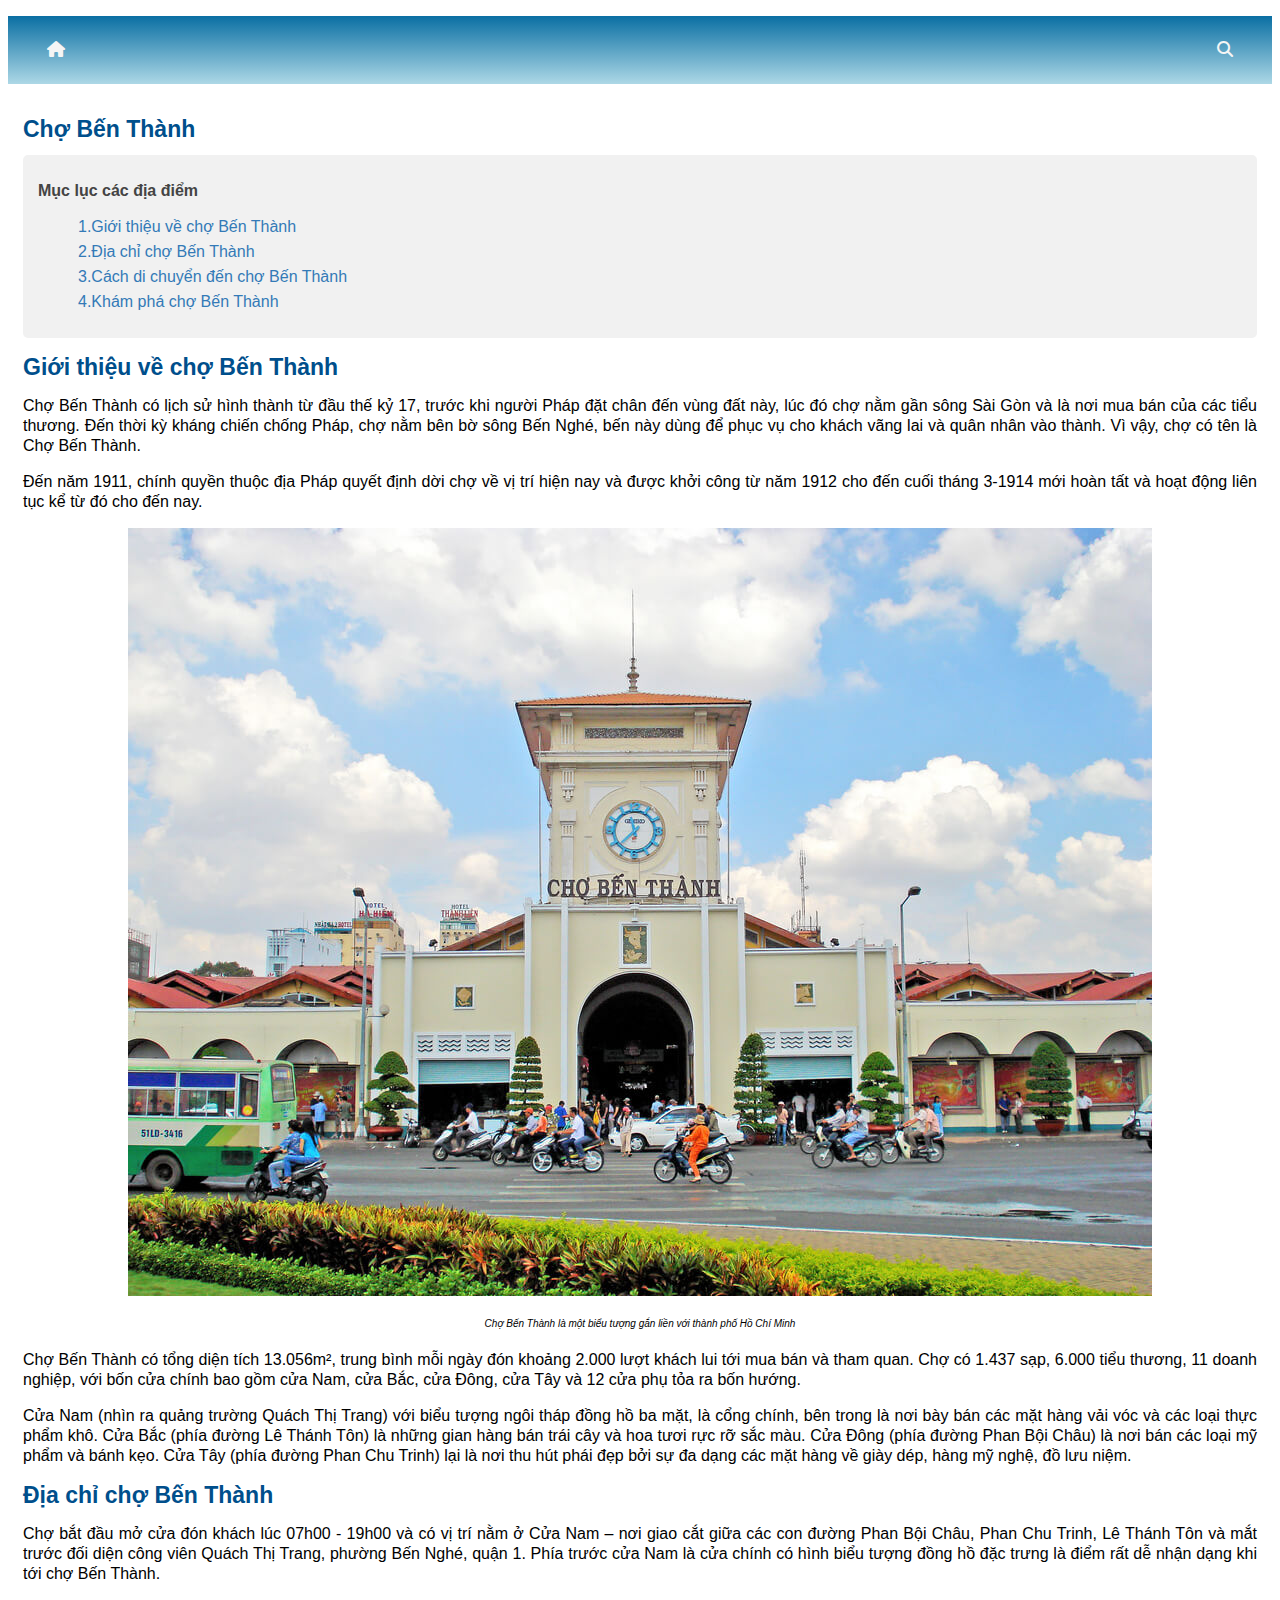
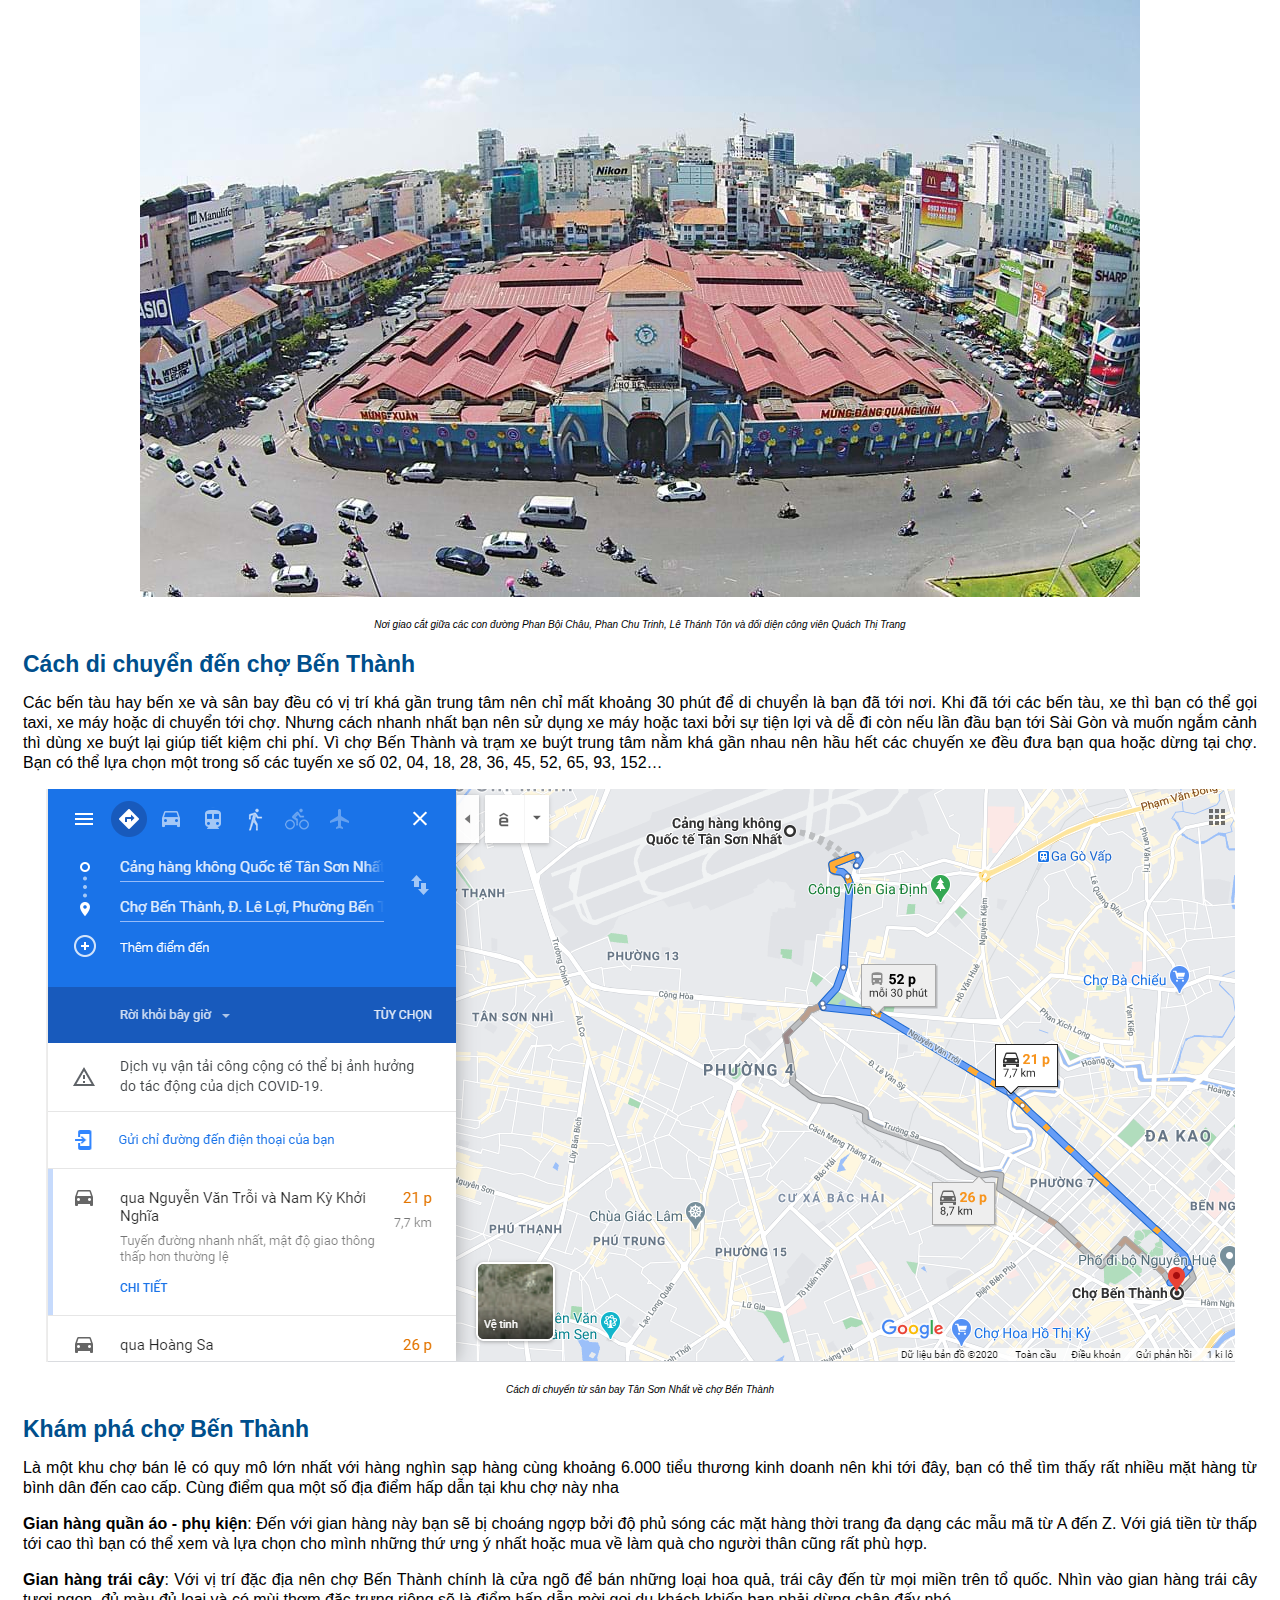
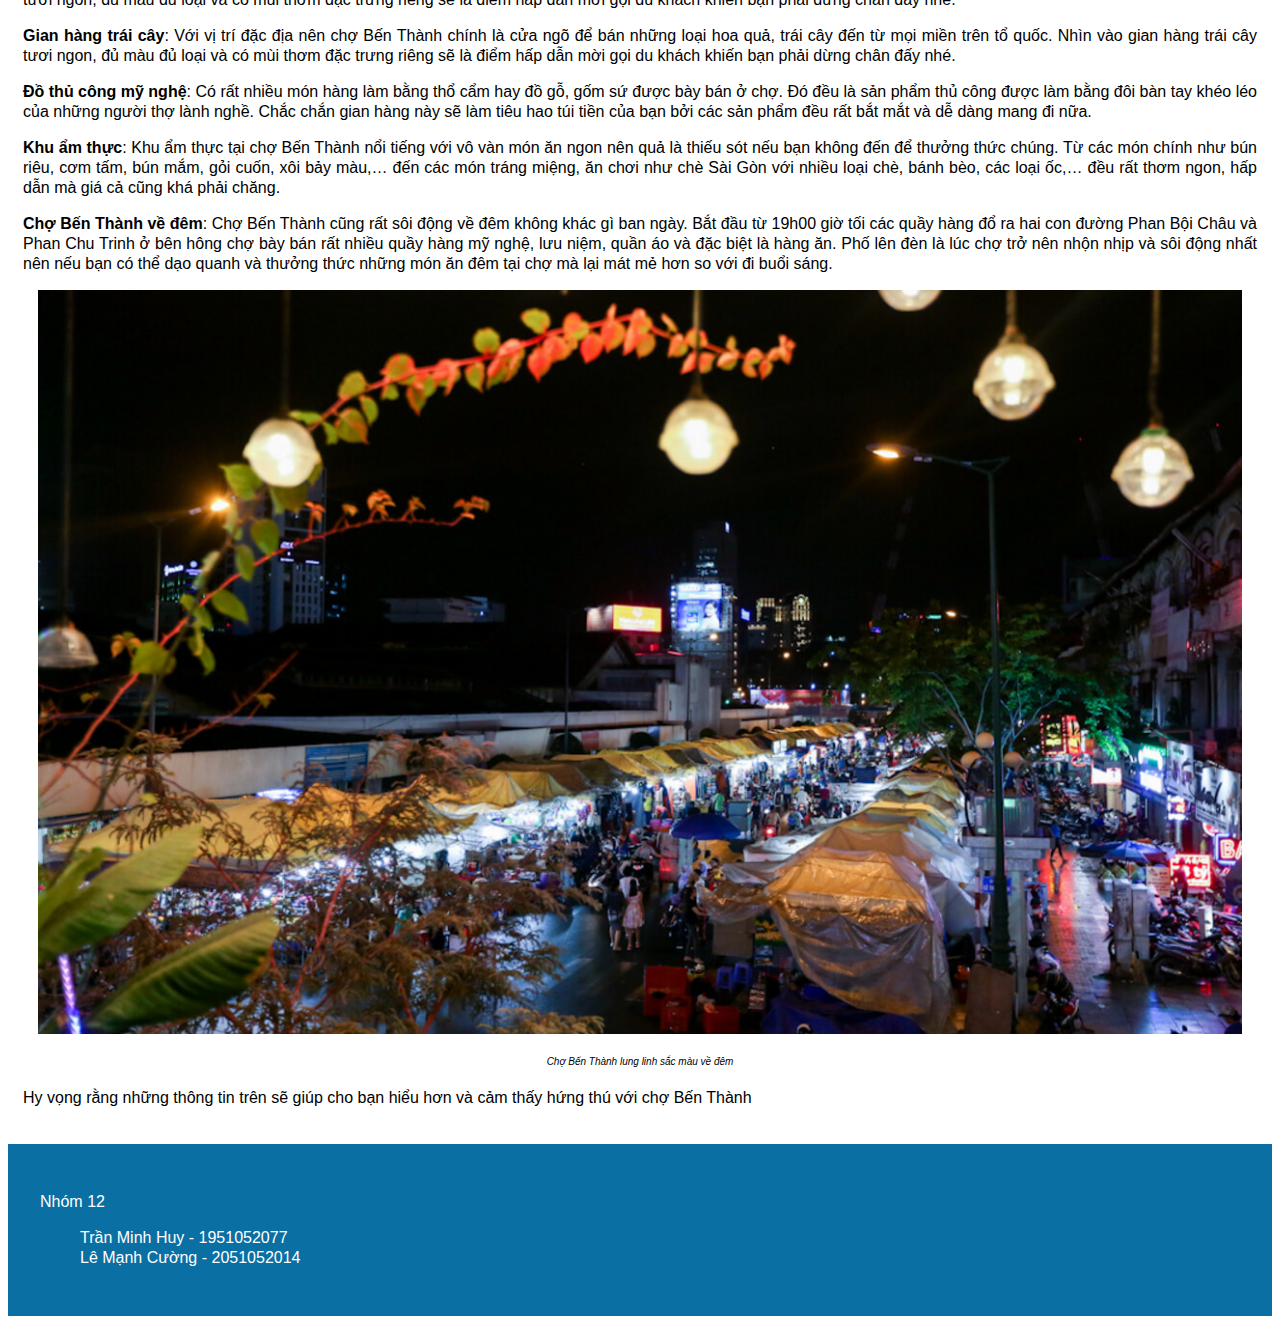
==== index2.html @ 5a586b7b "deploy" ====
<!DOCTYPE html>
<html lang="en">
<head>
    <meta charset="UTF-8">
    <meta name="viewport" content="width=device-width, initial-scale=1.0">
    <title>Giới thiệu chợ Bến Thành</title>
    <link rel="stylesheet" href="css/style.css" />
    <link rel="stylesheet" href="https://cdnjs.cloudflare.com/ajax/libs/font-awesome/6.4.0/css/all.min.css" />
</head>
<body>
    <header class="background"> 
        <ul class="menu flex">
            <li><a href="http://127.0.0.1:5500/index.html"><i class="fa-solid fa-house"></i></a></li>
            <li><a href="#"><i class="fa-solid fa-magnifying-glass"></i></a></li>
        </ul>
    </header>
    <main>
        <section class="style1">
            <header>
                <h1 class="font-size">Chợ Bến Thành</h1>
            </header>
            <div class="table">
                <h3>Mục lục các địa điểm</h3>
                <ul style="list-style: none;">
                    <li class="list"><span data-href="#gioi_thieu_h2">1.Giới thiệu về chợ Bến Thành</span></li>
                    <li class="list"><span data-href="#dia_chi_h2">2.Địa chỉ chợ Bến Thành</span></li>
                    <li class="list"><span data-href="#cach_di_chuyen_h2">3.Cách di chuyển đến chợ Bến Thành</span></li>
                    <li class="list"><span data-href="#kham_pha_h2">4.Khám phá chợ Bến Thành</span></li>
                </ul>
            </div>
            <div>
                <h2 id="gioi_thieu_h2" class="font-size">Giới thiệu về chợ Bến Thành</h2>
                <p>Chợ Bến Thành có lịch sử hình thành
                    từ đầu thế kỷ 17, trước khi người Pháp đặt chân đến vùng đất này,
                    lúc đó chợ nằm gần sông Sài Gòn và là nơi mua bán của các tiểu
                    thương. Đến thời kỳ kháng chiến chống Pháp, chợ nằm bên bờ sông Bến
                    Nghé, bến này dùng để phục vụ cho khách vãng lai và quân nhân vào
                    thành. Vì vậy, chợ có tên là Chợ Bến Thành.
                </p>
                <p>
                    Đến năm 1911, chính quyền thuộc địa
                    Pháp quyết định dời chợ về vị trí hiện nay và được khởi công từ năm
                    1912 cho đến cuối tháng 3-1914 mới hoàn tất và hoạt động liên tục
                    kể từ đó cho đến nay. 
                </p>
                <p class="flex">
                    <img src="images/cho_ben_thanh/ben_thanh_1.jpg" alt="Chợ Bến Thành" class="images">
                </p>
                <p style="text-align: center;"><em>Chợ Bến Thành là một biểu tượng
                    gắn liền với thành phố Hồ Chí Minh</em></p>
                <p>
                    Chợ Bến Thành có tổng diện tích
                    13.056m², trung bình mỗi ngày đón khoảng 2.000 lượt khách lui tới
                    mua bán và tham quan. Chợ có 1.437 sạp, 6.000 tiểu thương, 11 doanh
                    nghiệp, với bốn cửa chính bao gồm cửa Nam, cửa Bắc, cửa Đông, cửa
                    Tây và 12 cửa phụ tỏa ra bốn hướng.
                </p>
                <p>
                    Cửa Nam (nhìn ra quảng trường Quách
                    Thị Trang) với biểu tượng ngôi tháp đồng hồ ba mặt, là cổng chính,
                    bên trong là nơi bày bán các mặt hàng vải vóc và các loại thực phẩm
                    khô. Cửa Bắc (phía đường Lê Thánh Tôn) là những gian hàng bán trái
                    cây và hoa tươi rực rỡ sắc màu. Cửa Ðông (phía đường Phan Bội Châu)
                    là nơi bán các loại mỹ phẩm và bánh kẹo. Cửa Tây (phía đường Phan
                    Chu Trinh) lại là nơi thu hút phái đẹp bởi sự đa dạng các mặt hàng
                    về giày dép, hàng mỹ nghệ, đồ lưu niệm.
                </p>

                <h2 id="dia_chi_h2" class="font-size">Địa chỉ chợ Bến Thành</h2>
                <p> 
                    Chợ bắt đầu
                    mở cửa đón khách lúc 07h00 - 19h00 và có vị trí nằm ở Cửa Nam
                    – nơi giao cắt giữa các con đường Phan Bội Châu, Phan Chu Trinh, Lê
                    Thánh Tôn và mắt trước đối diện công viên Quách Thị Trang, phường
                    Bến Nghé, quận 1. Phía trước cửa Nam là cửa chính có hình biểu
                    tượng đồng hồ đặc trưng là điểm rất dễ nhận dạng khi tới chợ Bến
                    Thành.
                </p>
                <p class="flex">
                    <img src="images/cho_ben_thanh/ben_thanh_2.jpg" alt="Chợ Bến Thành" class="images">
                </p>
                <p style="text-align: center;"><em>Nơi giao cắt giữa các con đường
                    Phan Bội Châu, Phan Chu Trinh, Lê Thánh Tôn và đối diện công viên
                    Quách Thị Trang</em></p>

                <h2 id="cach_di_chuyen_h2" class="font-size">Cách di chuyển đến chợ Bến Thành</h2>
                <p> 
                    Các bến tàu hay bến xe và
                    sân bay đều có vị trí khá gần trung tâm nên chỉ mất khoảng 30 phút
                    để di chuyển là bạn đã tới nơi. Khi đã tới các bến tàu, xe thì bạn
                    có thể gọi taxi, xe máy hoặc di chuyển tới chợ. Nhưng cách nhanh
                    nhất bạn nên sử dụng xe máy hoặc taxi bởi sự tiện lợi và dễ đi còn
                    nếu lần đầu bạn tới Sài Gòn và muốn ngắm cảnh thì dùng xe buýt lại
                    giúp tiết kiệm chi phí. Vì chợ Bến Thành và trạm xe buýt trung tâm
                    nằm khá gần nhau nên hầu hết các chuyến xe đều đưa bạn qua hoặc
                    dừng tại chợ. Bạn có thể lựa chọn một trong số các tuyến xe số 02,
                    04, 18, 28, 36, 45, 52, 65, 93, 152… 
                </p>
                <p class="flex">
                    <img src="images/cho_ben_thanh/cach_di_chuyen.png" alt="Bản đồ di chuyển từ sân bay đến chợ" class="images">
                </p>
                <p style="text-align: center;"><em>Cách di chuyển từ sân bay Tân Sơn Nhất về chợ Bến Thành</em></p>

                <h2 id="kham_pha_h2" class="font-size">Khám phá chợ Bến Thành</h2>
                <p>
                    Là một khu chợ bán lẻ có quy mô lớn
                    nhất với hàng nghìn  sạp hàng cùng khoảng 6.000 tiểu thương
                    kinh doanh nên khi tới đây, bạn có thể tìm thấy rất nhiều mặt hàng
                    từ bình dân đến cao cấp. Cùng điểm qua một số địa điểm hấp dẫn tại
                    khu chợ này nha
                </p>   
                <p>
                    <strong>Gian hàng quần áo - phụ
                    kiện</strong>: Đến với gian hàng này bạn sẽ bị choáng ngợp bởi độ
                    phủ sóng các mặt hàng thời trang đa dạng các mẫu mã từ A đến Z. Với
                    giá tiền từ thấp tới cao thì bạn có thể xem và lựa chọn cho mình
                    những thứ ưng ý nhất hoặc mua về làm quà cho người thân cũng rất
                    phù hợp.
                </p>
                <p>
                    <strong>Gian hàng trái
                    cây</strong>: Với vị trí đặc địa nên chợ Bến Thành chính là 
                    cửa ngõ để bán những loại hoa quả, trái cây đến từ mọi miền trên tổ
                    quốc. Nhìn vào gian hàng trái cây tươi ngon, đủ màu đủ loại và có
                    mùi thơm đặc trưng riêng sẽ là điểm hấp dẫn mời gọi du khách khiến
                    bạn phải dừng chân đấy nhé.
                </p>
                <p>
                    <strong>Gian hàng trái
                    cây</strong>: Với vị trí đặc địa nên chợ Bến Thành chính là 
                    cửa ngõ để bán những loại hoa quả, trái cây đến từ mọi miền trên tổ
                    quốc. Nhìn vào gian hàng trái cây tươi ngon, đủ màu đủ loại và có
                    mùi thơm đặc trưng riêng sẽ là điểm hấp dẫn mời gọi du khách khiến
                    bạn phải dừng chân đấy nhé.
                </p>
                <p>
                    <strong>Đồ thủ công mỹ
                    nghệ</strong>: Có rất nhiều món hàng làm bằng thổ cẩm hay đồ gỗ,
                    gốm sứ được bày bán ở chợ. Đó đều là sản phẩm thủ công được làm
                    bằng đôi bàn tay khéo léo của những người thợ lành nghề.  Chắc
                    chắn gian hàng này sẽ làm tiêu hao túi tiền của bạn bởi các sản
                    phẩm đều rất bắt mắt và dễ dàng mang đi nữa.
                </p>
                <p>
                    <strong>Khu ẩm thực</strong>: Khu
                    ẩm thực tại chợ Bến Thành nổi tiếng với vô vàn món ăn ngon nên quả
                    là thiếu sót nếu bạn không đến để thưởng thức chúng. Từ các món
                    chính như bún riêu, cơm tấm, bún mắm, gỏi cuốn, xôi bảy màu,… đến
                    các món tráng miệng, ăn chơi như chè Sài Gòn với nhiều loại chè,
                    bánh bèo, các loại ốc,… đều rất thơm ngon, hấp dẫn mà giá cả cũng
                    khá phải chăng.
                </p>
                <p>
                    <strong>Chợ Bến Thành về
                    đêm</strong>: Chợ Bến Thành cũng rất sôi động về đêm không khác gì
                    ban ngày. Bắt đầu từ 19h00 giờ tối các quầy hàng đổ ra hai con
                    đường Phan Bội Châu và Phan Chu Trinh ở bên hông chợ bày bán rất
                    nhiều quầy hàng mỹ nghệ, lưu niệm, quần áo và đặc biệt là hàng ăn.
                    Phố lên đèn là lúc chợ trở nên nhộn nhịp và sôi động nhất nên nếu
                    bạn có thể dạo quanh và thưởng thức những món ăn đêm tại chợ mà lại
                    mát mẻ hơn so với đi buổi sáng.
                </p>
                <p class="flex">
                    <img src="images/cho_ben_thanh/cho_ve_dem.jpg" alt="Chợ Bến Thành vào ban đêm" class="images">
                </p>
                <p style="text-align: center;"><em>Chợ Bến Thành lung linh sắc màu về đêm</em></p>

                
                <p>Hy vọng rằng những thông tin trên sẽ giúp cho bạn hiểu hơn và cảm thấy hứng thú với chợ Bến Thành</p>
            </div>
        </section>
    </main>
    <footer>
        <p>Nhóm 12</p>
        <ul style="list-style: none;">
            <li>Trần Minh Huy - 1951052077</li>
            <li>Lê Mạnh Cường - 2051052014</li>
        </ul>
    </footer>
</body>
</html>
---- css/style.css ----
* {
    font-family: Arial, Helvetica, sans-serif;
    font-size: 16px;
    text-align: justify;
    line-height: 20px;
}

.flex {
    display: flex;
    flex-wrap: wrap;
}

header.background {
    background: linear-gradient( #0a6fa3, lightblue);
}

ul.menu {
    list-style-type: none;
    margin-bottom: 20px;
    margin-left: auto;
    margin-right: auto;
    padding-left: 15px;
    padding-right: 15px;
}

ul.menu > li:last-child {
    margin-left: auto;
}

ul.menu > li > a {
    display: block;
    padding: 1.5rem;
    color: whitesmoke;
    text-decoration: none;
}

ul.menu > li > a:hover {
    background-color: darkblue;
    color: white;
}
/*Chỉnh font*/
.font-size {
    font-size: 23px;
    color: rgb(0, 79, 140);
    line-height: 20px;
}
/*Chỉnh hình*/
.images {
    box-sizing: border-box;
    max-width: 100%;
    display: inline;
    aspect-ratio: auto;
    overflow-y: clip;
    overflow-x: clip;
    vertical-align: middle;
    height: auto;
    text-align: center;
    margin-left: auto;
    margin-right: auto;
    padding-left: 15px;
    padding-right: 15px;
}
.container {
    display: flex;
    justify-content: center; /* Căn giữa theo chiều ngang */
    align-items: center; /* Căn giữa theo chiều dọc */
    height: 300px; /* Hoặc chiều cao cụ thể */
}
/*main*/
.style1 {
    margin-bottom: 20px;
    margin-left: auto;
    margin-right: auto;
    padding-left: 15px;
    padding-right: 15px;
    display: block;
    overflow-x: auto;
}
.table {
    background-color: rgb(241, 241, 241);
    border-top-left-radius: 5px;
    border-top-right-radius: 5px;
    border-bottom-left-radius: 5px;
    border-bottom-right-radius: 5px;
    box-sizing: border-box;
    color: rgb(68, 68, 68);
    display: block;
    margin-top: 15px;
    padding-left: 15px;
    padding-right: 15px;
    padding-top: 10px;
    padding-bottom: 10px;
}
.list   {
    box-sizing: border-box;
    color: rgb(51, 122, 183);
    cursor: pointer;
    display: list-item;
    font-family: Arial, Helvetica, sans-serif;
    font-size: 14px;
    line-height: 20px;
    margin-bottom: 5px;
    text-align: left;
    unicode-bidi: isolate;
    -webkit-tap-highlight-color: rgba(0, 0, 0, 0);
}
/*footer*/
footer {
    background-color: #0a6fa3;
    padding: 2rem;
    color: white;
    list-style-type: none;
}
/*chú thích hình ảnh*/
p > em {
    font-size: 10px;
}
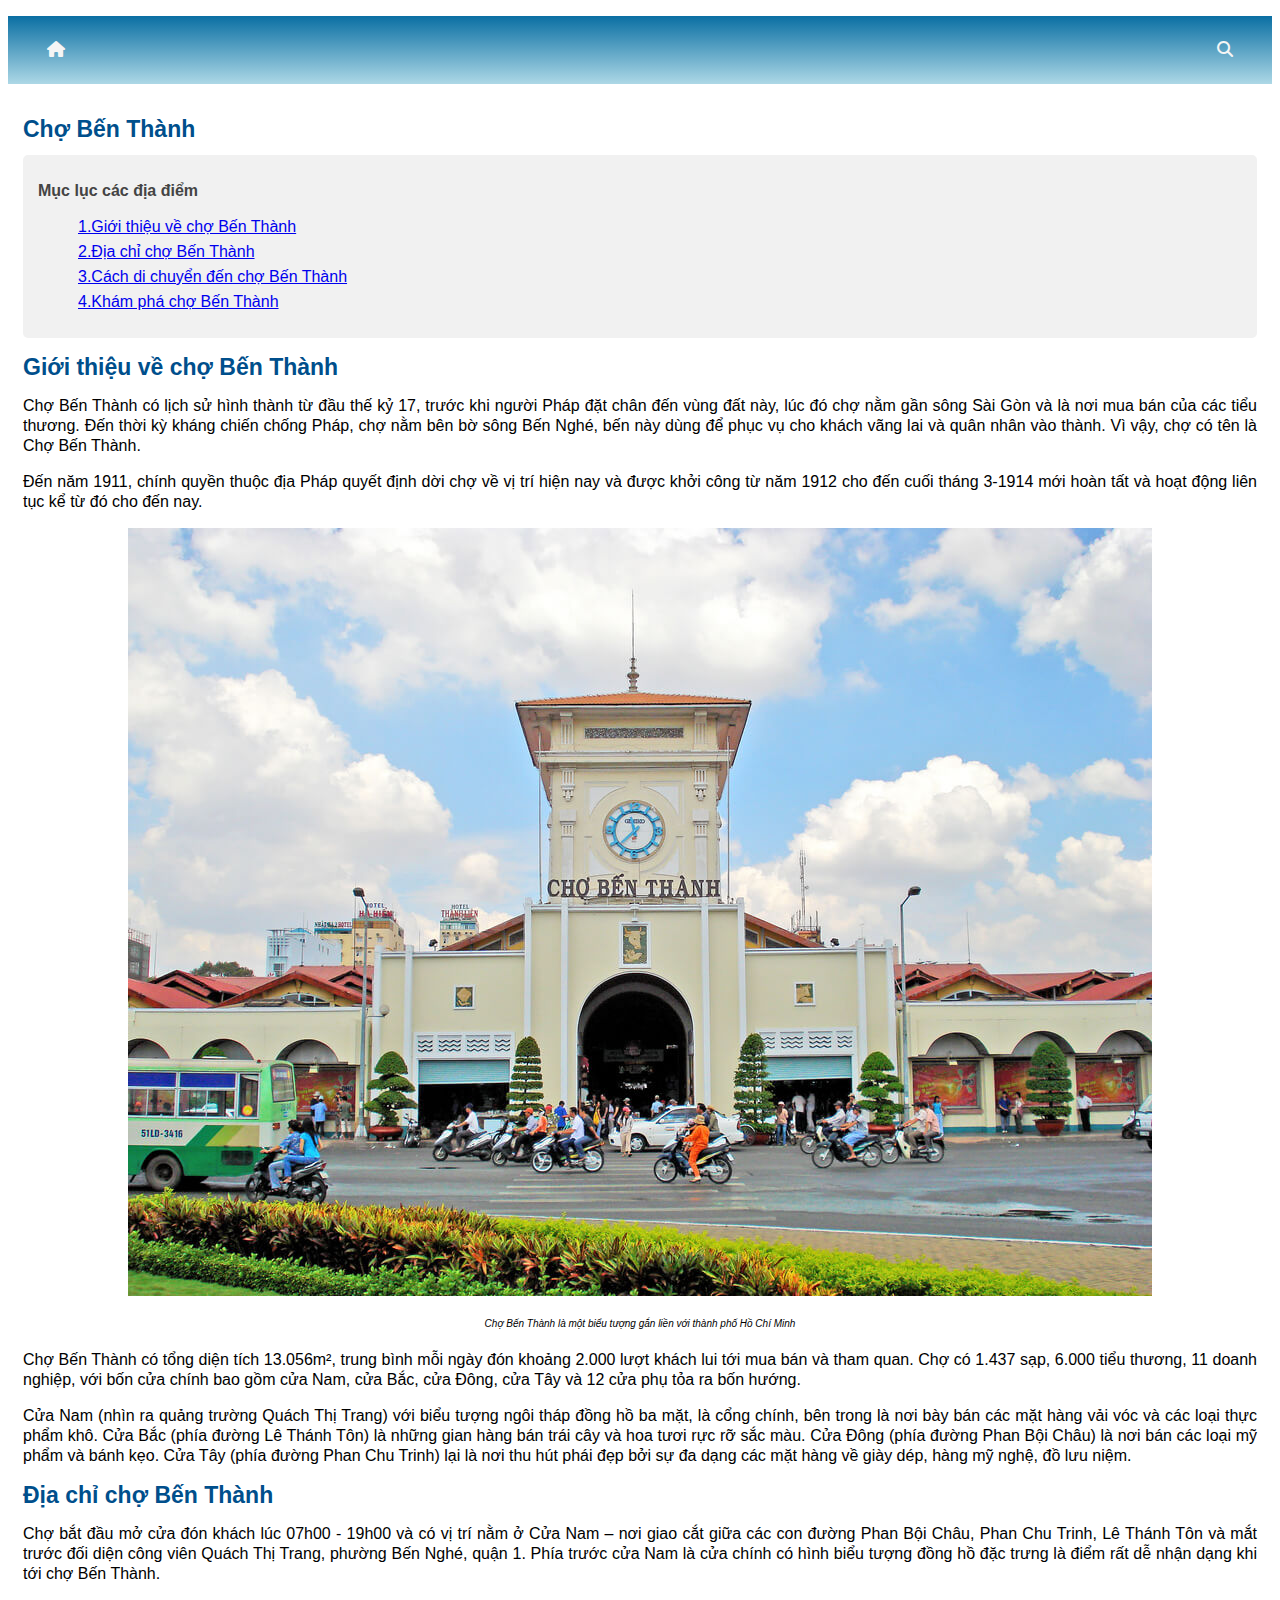
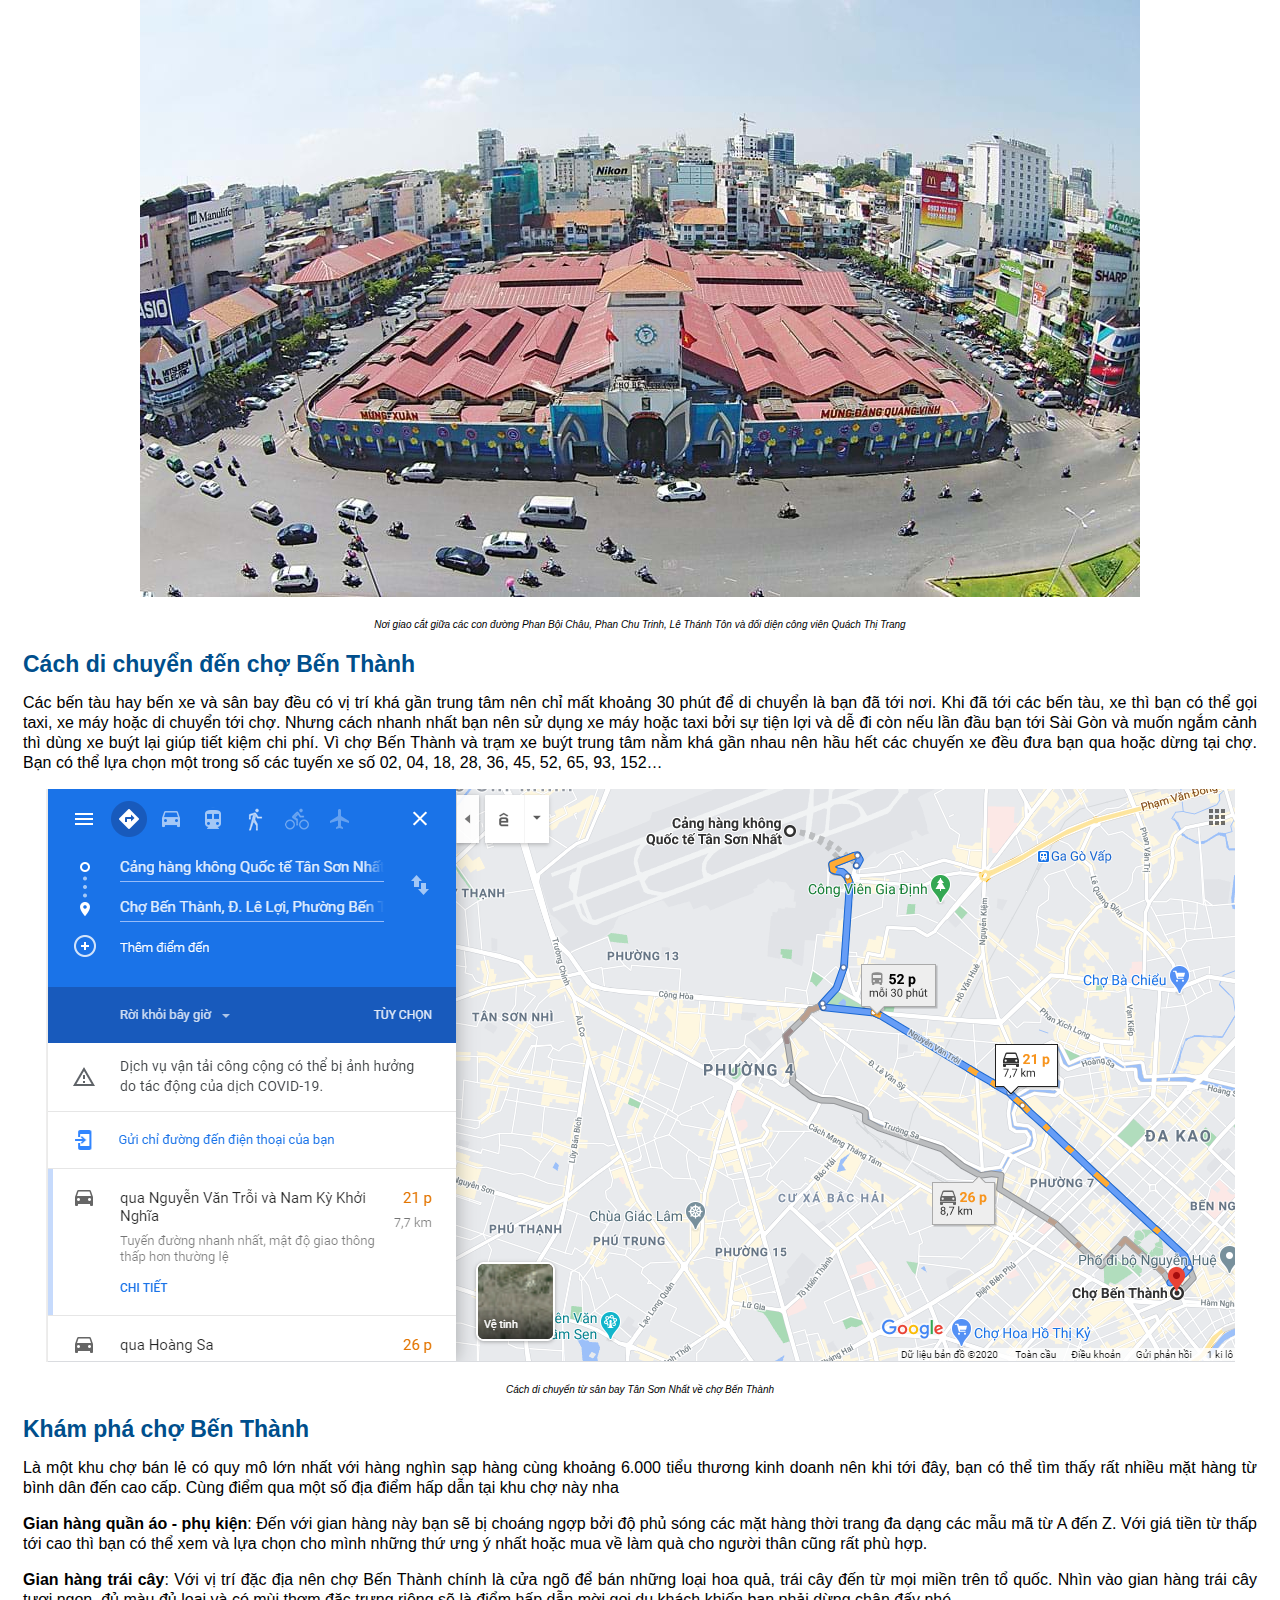
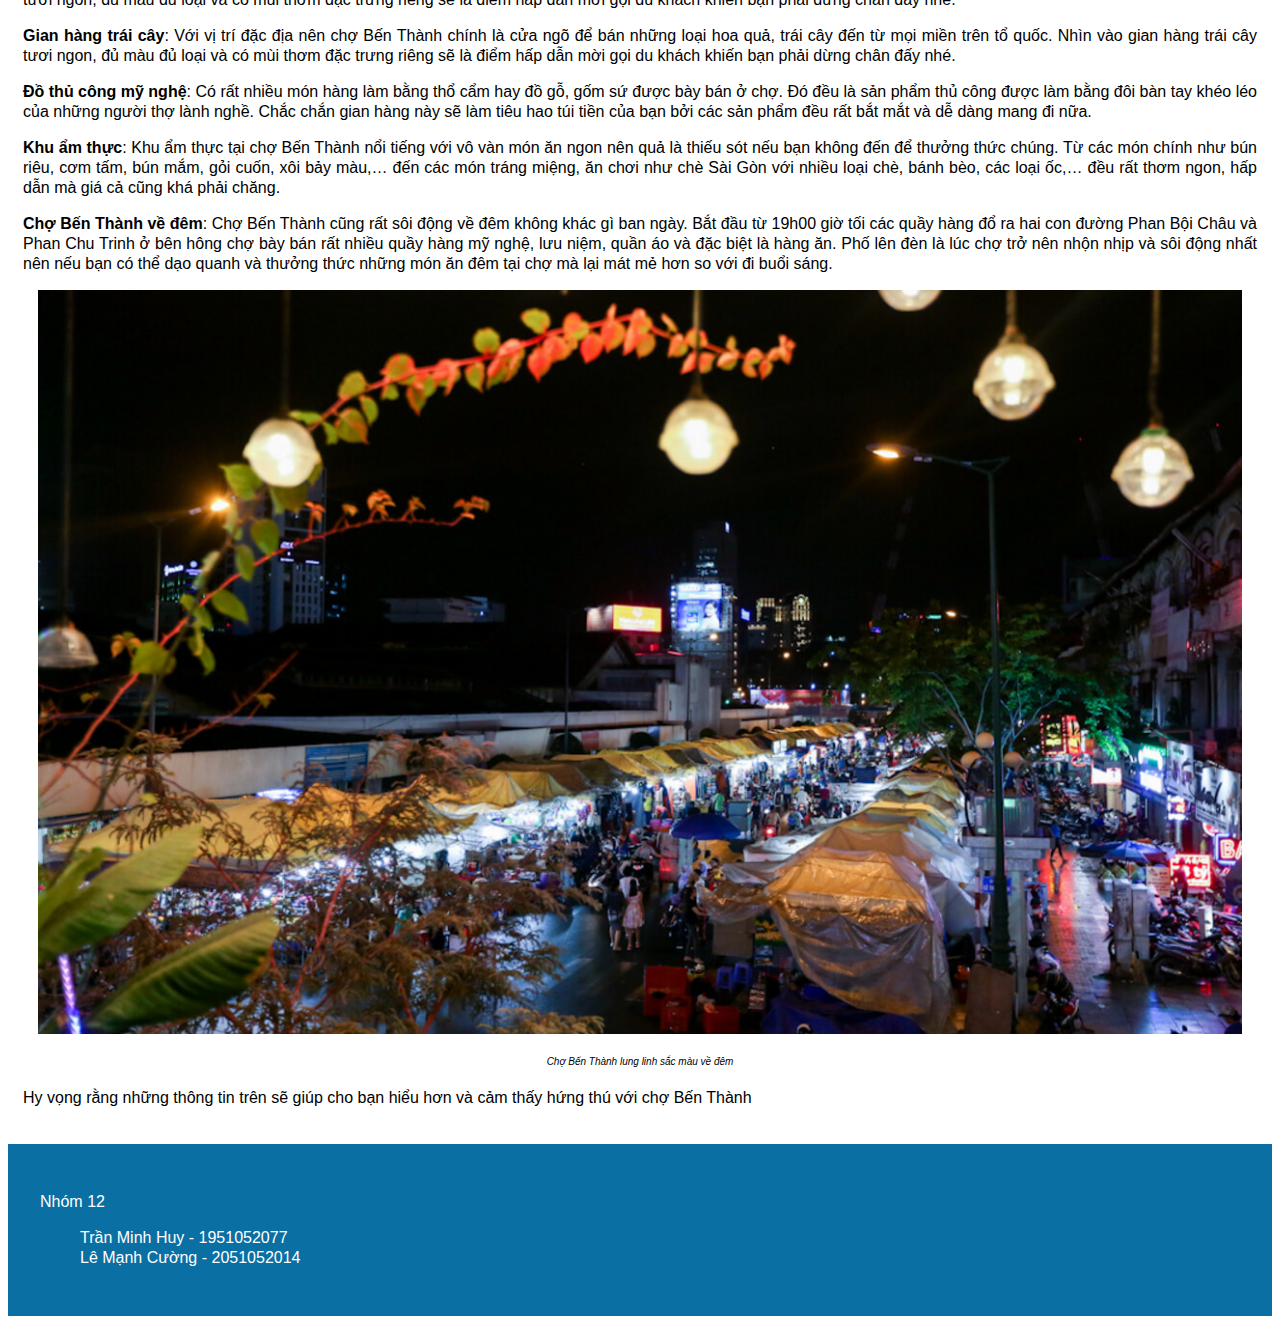
==== commit bcabccf4: "deploy" ====
--- a/index2.html
+++ b/index2.html
@@ -10,7 +10,7 @@
 <body>
     <header class="background"> 
         <ul class="menu flex">
-            <li><a href="http://127.0.0.1:5500/index.html"><i class="fa-solid fa-house"></i></a></li>
+            <li><a href="index.html"><i class="fa-solid fa-house"></i></a></li>
             <li><a href="#"><i class="fa-solid fa-magnifying-glass"></i></a></li>
         </ul>
     </header>
@@ -22,10 +22,10 @@
             <div class="table">
                 <h3>Mục lục các địa điểm</h3>
                 <ul style="list-style: none;">
-                    <li class="list"><span data-href="#gioi_thieu_h2">1.Giới thiệu về chợ Bến Thành</span></li>
-                    <li class="list"><span data-href="#dia_chi_h2">2.Địa chỉ chợ Bến Thành</span></li>
-                    <li class="list"><span data-href="#cach_di_chuyen_h2">3.Cách di chuyển đến chợ Bến Thành</span></li>
-                    <li class="list"><span data-href="#kham_pha_h2">4.Khám phá chợ Bến Thành</span></li>
+                    <li class="list"><a href="#gioi_thieu_h2">1.Giới thiệu về chợ Bến Thành</a></li>
+                    <li class="list"><a href="#dia_chi_h2">2.Địa chỉ chợ Bến Thành</a></li>
+                    <li class="list"><a href="#cach_di_chuyen_h2">3.Cách di chuyển đến chợ Bến Thành</a></li>
+                    <li class="list"><a href="#kham_pha_h2">4.Khám phá chợ Bến Thành</a></li>
                 </ul>
             </div>
             <div>
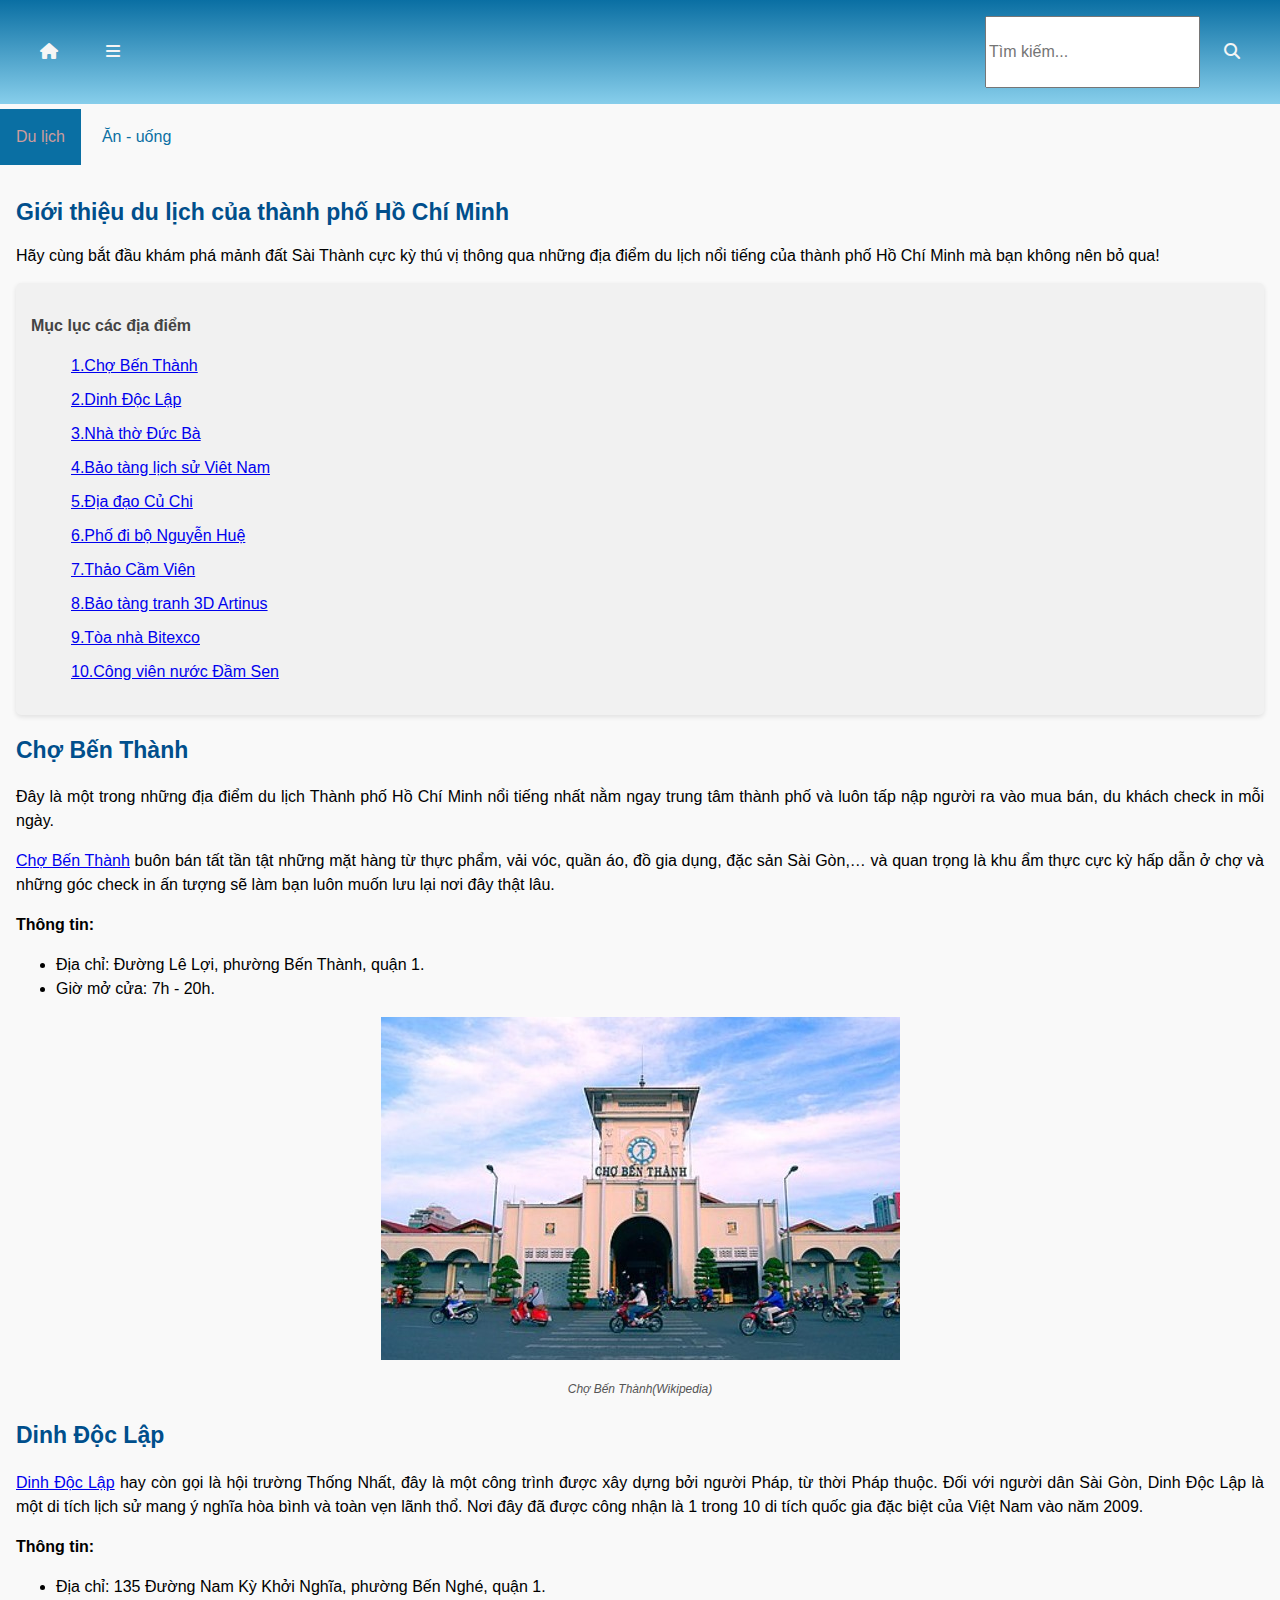
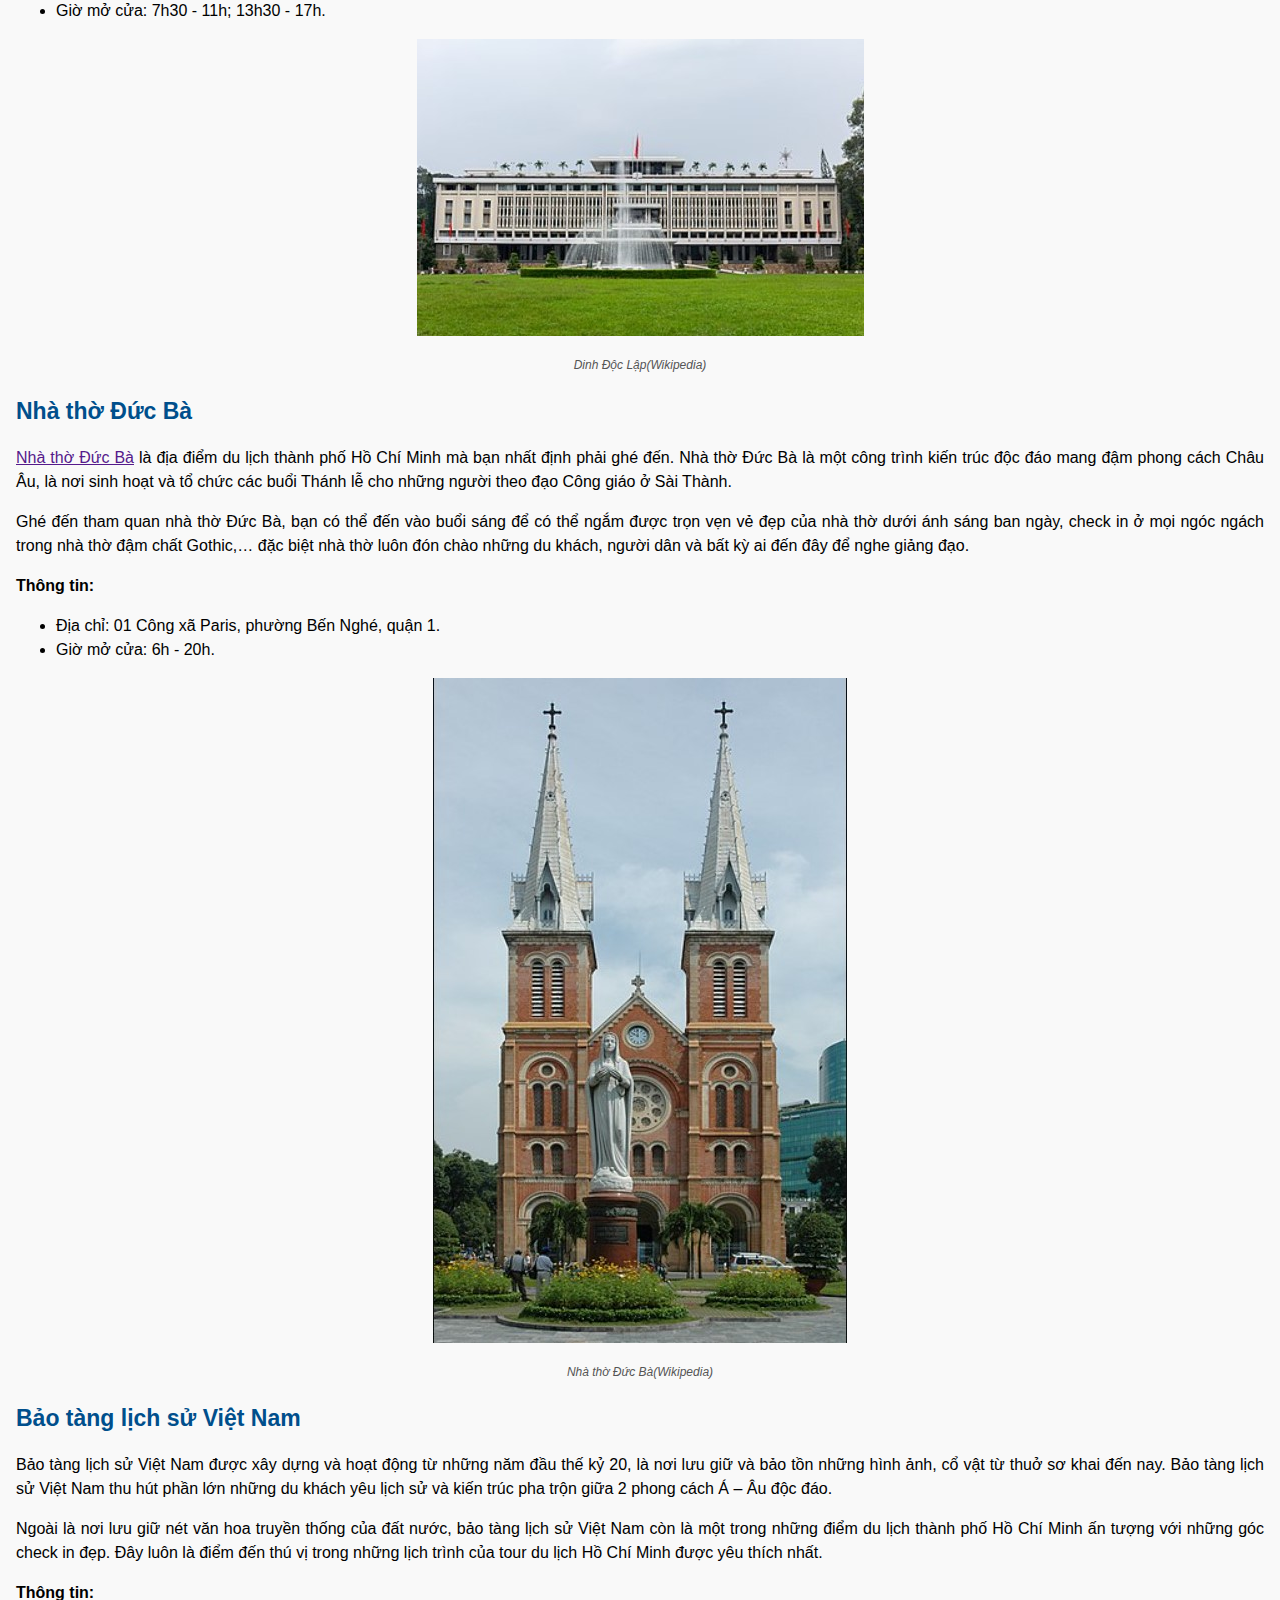
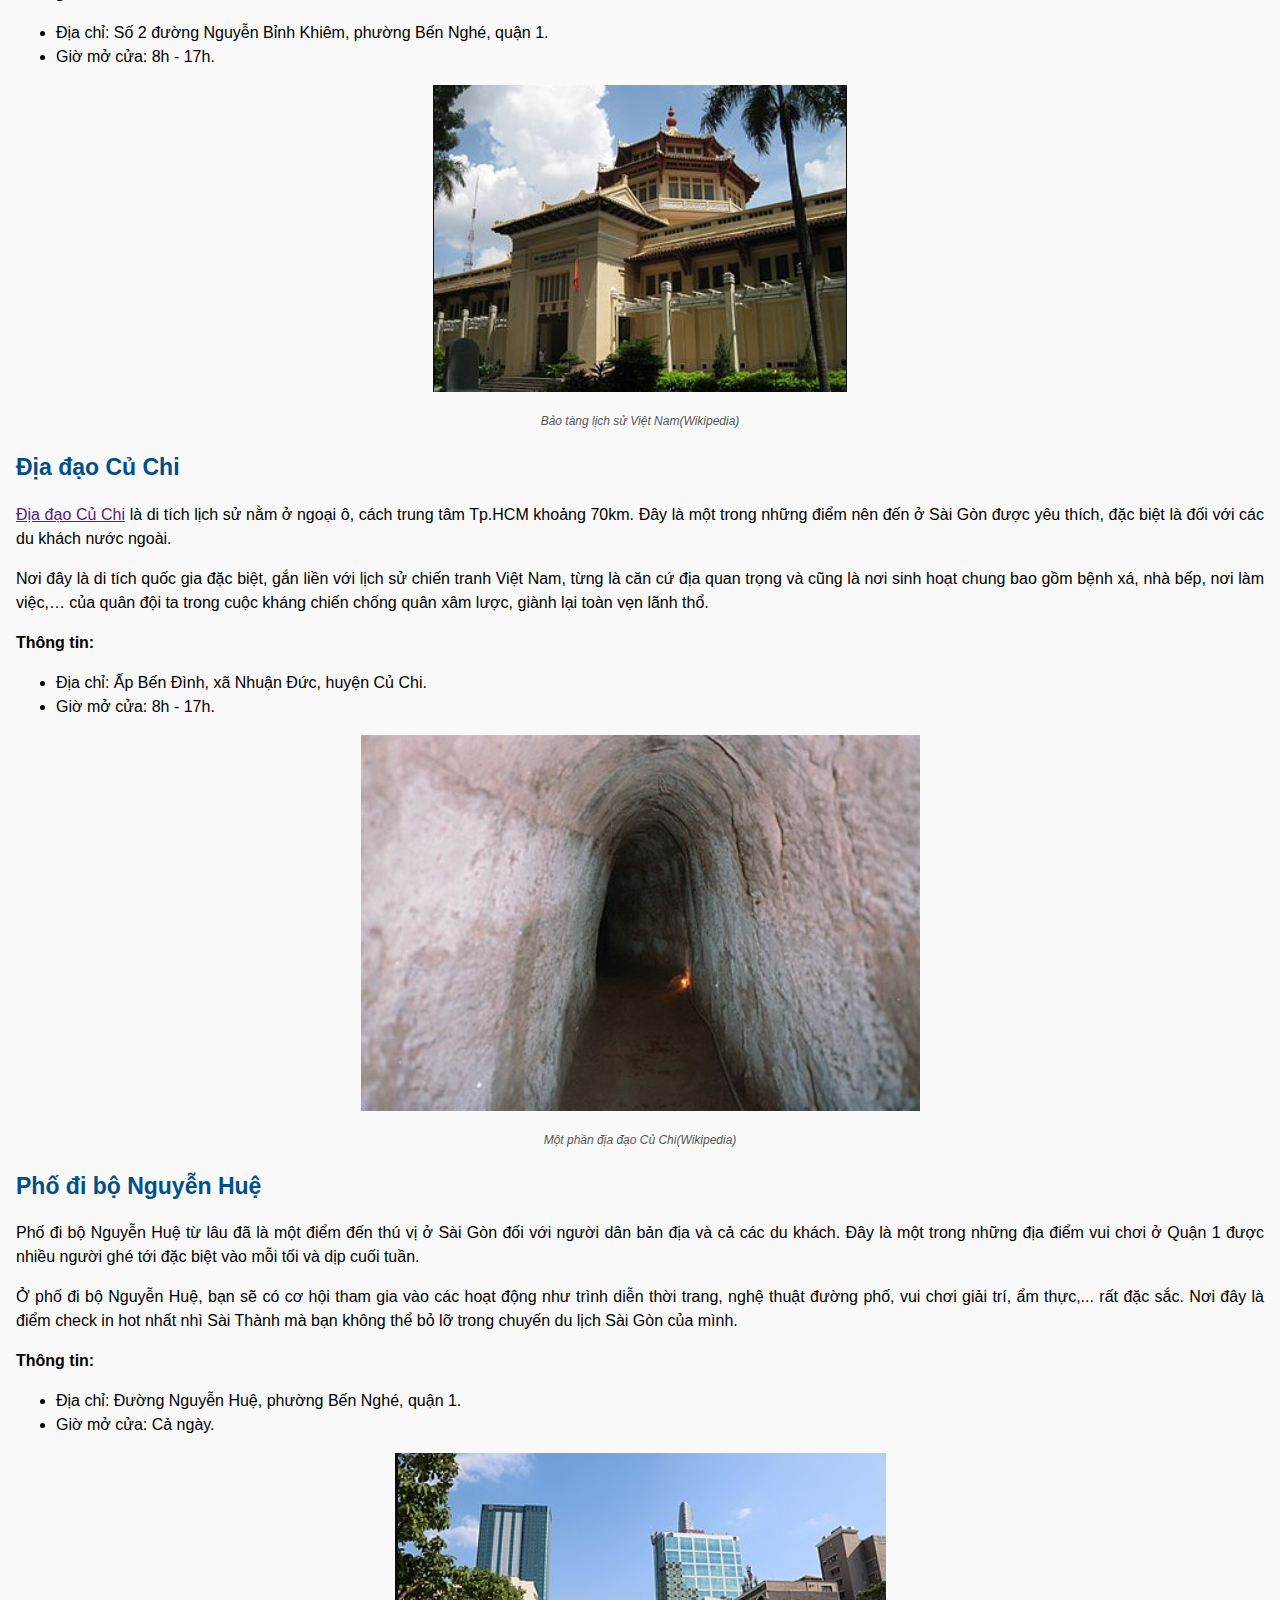
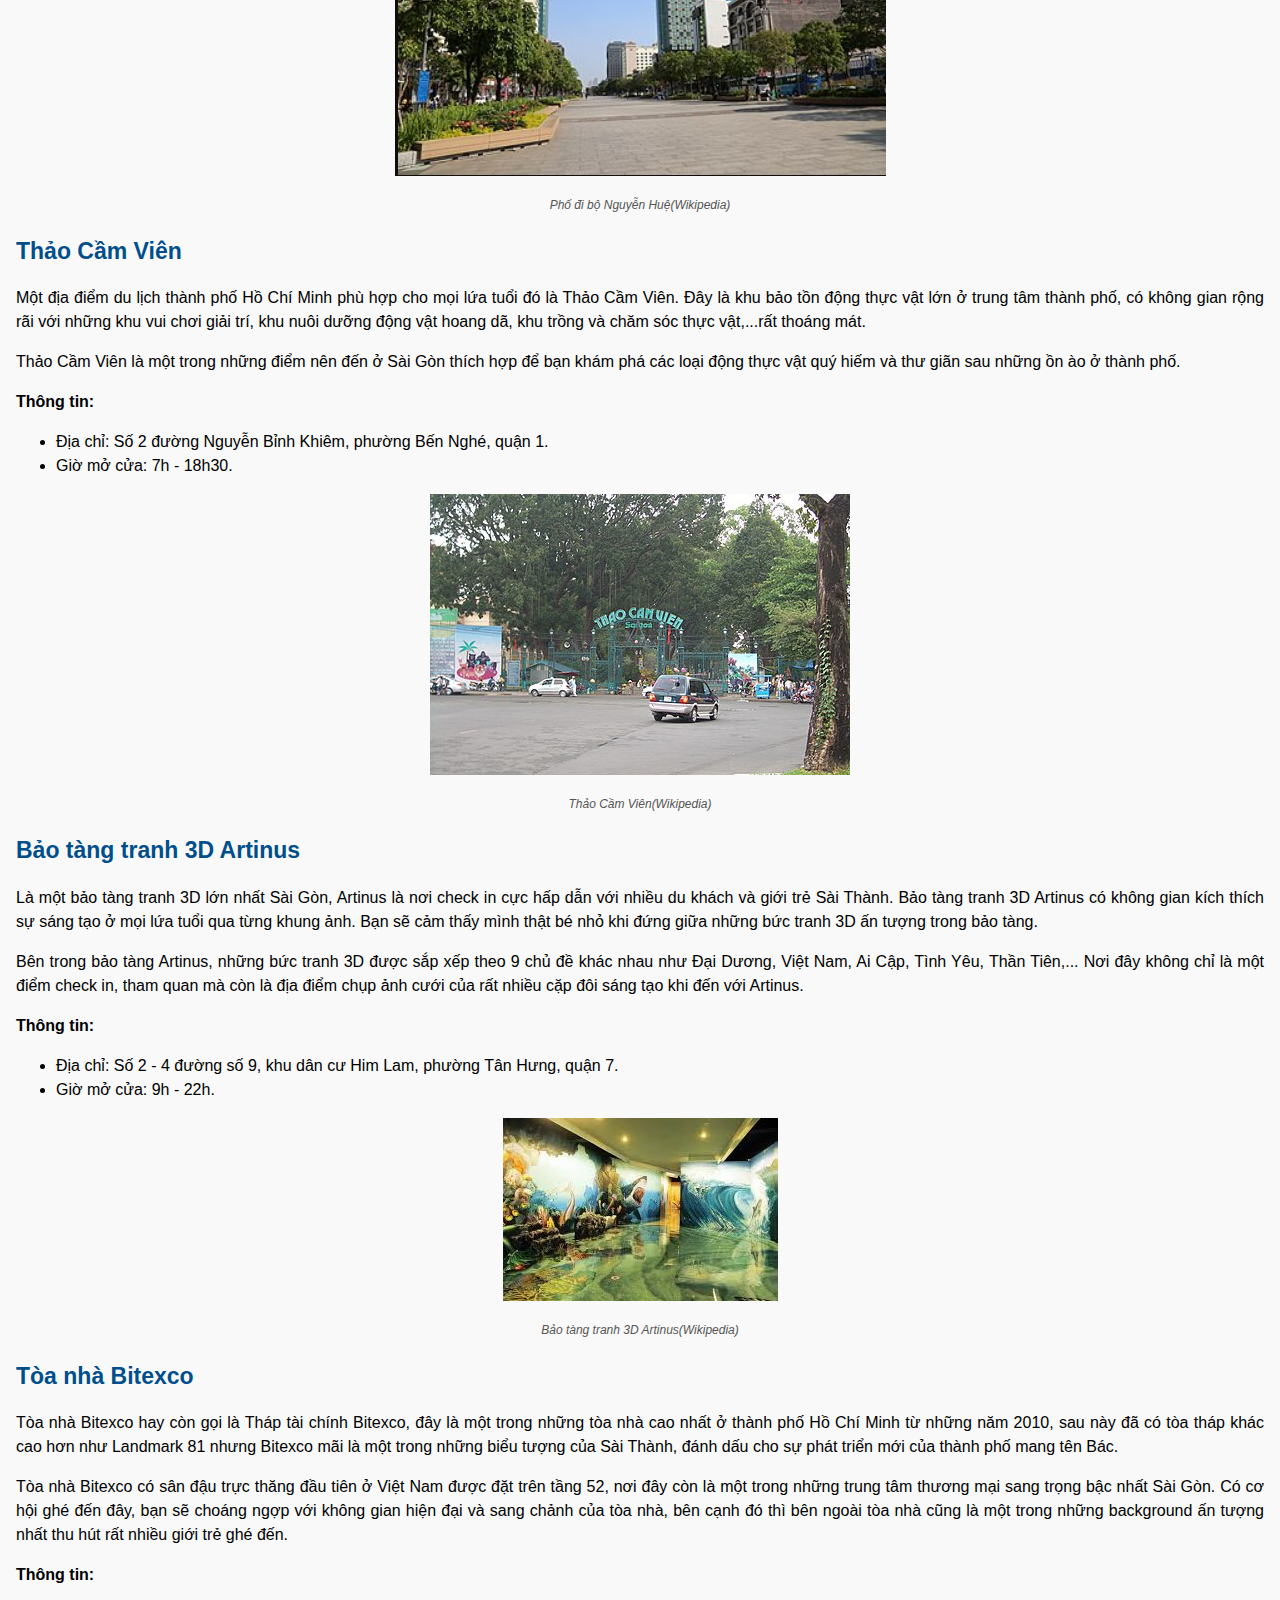
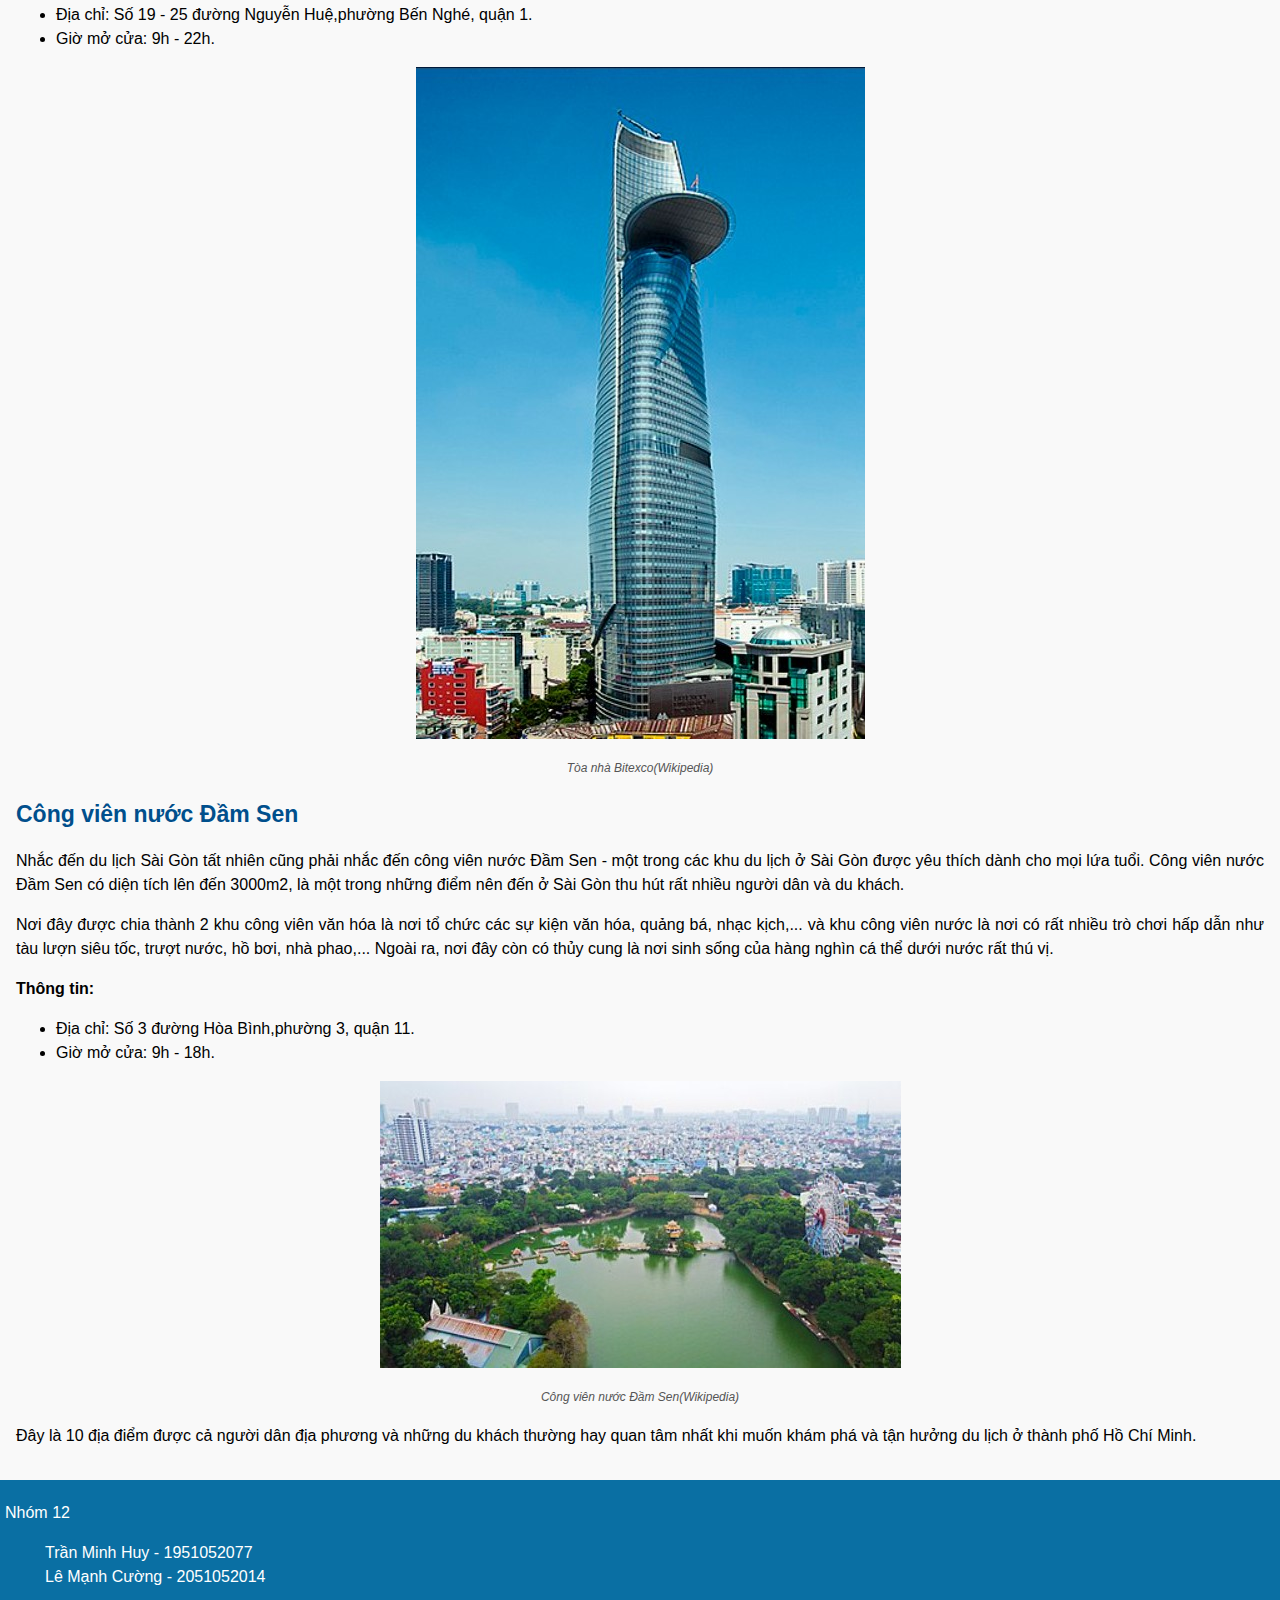
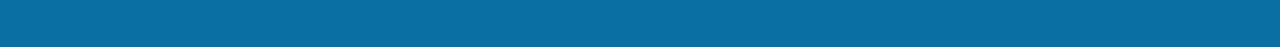
==== commit 80e55d94: "update" ====
--- a/index2.html
+++ b/index2.html
@@ -3,179 +3,450 @@
 <head>
     <meta charset="UTF-8">
     <meta name="viewport" content="width=device-width, initial-scale=1.0">
-    <title>Giới thiệu chợ Bến Thành</title>
+    <title>Trang tổng hợp địa điểm du lịch-ăn uống</title>
     <link rel="stylesheet" href="css/style.css" />
+    <link rel="stylesheet" href="css/tool.css" />
+    <link rel="stylesheet" href="css/style2.css"/>
+    <link rel="stylesheet" href="css/mobile.css" media="screen and (max-width:600px)" />
     <link rel="stylesheet" href="https://cdnjs.cloudflare.com/ajax/libs/font-awesome/6.4.0/css/all.min.css" />
+    <script src="js/jquery-3.7.1.min.js"></script>
+    <script src="js/tab.js"></script>
+    <script src="js/go_top.js"></script>
+    <script src="js/list_click.js"></script>
+    <script src="js/search.js"></script>
+   
 </head>
 <body>
-    <header class="background"> 
+    <header class="background flex"> 
         <ul class="menu flex">
             <li><a href="index.html"><i class="fa-solid fa-house"></i></a></li>
-            <li><a href="#"><i class="fa-solid fa-magnifying-glass"></i></a></li>
+            <li class="sub">
+                <a href="#"><i class="fa-solid fa-bars"></i></a>
+                <ul class="submenu menu flex">
+                    <li><a href="index2.html">Du lịch - Ăn uống</a></li>
+                    <li><a href="index3.html">Hỏi-Đáp</a></li>
+                </ul>      
+            </li> 
+        </ul>
+        <ul class="menu flex">
+            <input class="input-form" id="searchInput" type="search" placeholder="Tìm kiếm..." />
+            <li><a href="#" id="searchButton"><i class="fa-solid fa-magnifying-glass"></i></a></li>  
         </ul>
     </header>
     <main>
-        <section class="style1">
-            <header>
-                <h1 class="font-size">Chợ Bến Thành</h1>
-            </header>
-            <div class="table">
-                <h3>Mục lục các địa điểm</h3>
-                <ul style="list-style: none;">
-                    <li class="list"><a href="#gioi_thieu_h2">1.Giới thiệu về chợ Bến Thành</a></li>
-                    <li class="list"><a href="#dia_chi_h2">2.Địa chỉ chợ Bến Thành</a></li>
-                    <li class="list"><a href="#cach_di_chuyen_h2">3.Cách di chuyển đến chợ Bến Thành</a></li>
-                    <li class="list"><a href="#kham_pha_h2">4.Khám phá chợ Bến Thành</a></li>
-                </ul>
-            </div>
-            <div>
-                <h2 id="gioi_thieu_h2" class="font-size">Giới thiệu về chợ Bến Thành</h2>
-                <p>Chợ Bến Thành có lịch sử hình thành
-                    từ đầu thế kỷ 17, trước khi người Pháp đặt chân đến vùng đất này,
-                    lúc đó chợ nằm gần sông Sài Gòn và là nơi mua bán của các tiểu
-                    thương. Đến thời kỳ kháng chiến chống Pháp, chợ nằm bên bờ sông Bến
-                    Nghé, bến này dùng để phục vụ cho khách vãng lai và quân nhân vào
-                    thành. Vì vậy, chợ có tên là Chợ Bến Thành.
-                </p>
-                <p>
-                    Đến năm 1911, chính quyền thuộc địa
-                    Pháp quyết định dời chợ về vị trí hiện nay và được khởi công từ năm
-                    1912 cho đến cuối tháng 3-1914 mới hoàn tất và hoạt động liên tục
-                    kể từ đó cho đến nay. 
-                </p>
-                <p class="flex">
-                    <img src="images/cho_ben_thanh/ben_thanh_1.jpg" alt="Chợ Bến Thành" class="images">
-                </p>
-                <p style="text-align: center;"><em>Chợ Bến Thành là một biểu tượng
-                    gắn liền với thành phố Hồ Chí Minh</em></p>
-                <p>
-                    Chợ Bến Thành có tổng diện tích
-                    13.056m², trung bình mỗi ngày đón khoảng 2.000 lượt khách lui tới
-                    mua bán và tham quan. Chợ có 1.437 sạp, 6.000 tiểu thương, 11 doanh
-                    nghiệp, với bốn cửa chính bao gồm cửa Nam, cửa Bắc, cửa Đông, cửa
-                    Tây và 12 cửa phụ tỏa ra bốn hướng.
-                </p>
-                <p>
-                    Cửa Nam (nhìn ra quảng trường Quách
-                    Thị Trang) với biểu tượng ngôi tháp đồng hồ ba mặt, là cổng chính,
-                    bên trong là nơi bày bán các mặt hàng vải vóc và các loại thực phẩm
-                    khô. Cửa Bắc (phía đường Lê Thánh Tôn) là những gian hàng bán trái
-                    cây và hoa tươi rực rỡ sắc màu. Cửa Ðông (phía đường Phan Bội Châu)
-                    là nơi bán các loại mỹ phẩm và bánh kẹo. Cửa Tây (phía đường Phan
-                    Chu Trinh) lại là nơi thu hút phái đẹp bởi sự đa dạng các mặt hàng
-                    về giày dép, hàng mỹ nghệ, đồ lưu niệm.
-                </p>
-
-                <h2 id="dia_chi_h2" class="font-size">Địa chỉ chợ Bến Thành</h2>
-                <p> 
-                    Chợ bắt đầu
-                    mở cửa đón khách lúc 07h00 - 19h00 và có vị trí nằm ở Cửa Nam
-                    – nơi giao cắt giữa các con đường Phan Bội Châu, Phan Chu Trinh, Lê
-                    Thánh Tôn và mắt trước đối diện công viên Quách Thị Trang, phường
-                    Bến Nghé, quận 1. Phía trước cửa Nam là cửa chính có hình biểu
-                    tượng đồng hồ đặc trưng là điểm rất dễ nhận dạng khi tới chợ Bến
-                    Thành.
-                </p>
-                <p class="flex">
-                    <img src="images/cho_ben_thanh/ben_thanh_2.jpg" alt="Chợ Bến Thành" class="images">
-                </p>
-                <p style="text-align: center;"><em>Nơi giao cắt giữa các con đường
-                    Phan Bội Châu, Phan Chu Trinh, Lê Thánh Tôn và đối diện công viên
-                    Quách Thị Trang</em></p>
-
-                <h2 id="cach_di_chuyen_h2" class="font-size">Cách di chuyển đến chợ Bến Thành</h2>
-                <p> 
-                    Các bến tàu hay bến xe và
-                    sân bay đều có vị trí khá gần trung tâm nên chỉ mất khoảng 30 phút
-                    để di chuyển là bạn đã tới nơi. Khi đã tới các bến tàu, xe thì bạn
-                    có thể gọi taxi, xe máy hoặc di chuyển tới chợ. Nhưng cách nhanh
-                    nhất bạn nên sử dụng xe máy hoặc taxi bởi sự tiện lợi và dễ đi còn
-                    nếu lần đầu bạn tới Sài Gòn và muốn ngắm cảnh thì dùng xe buýt lại
-                    giúp tiết kiệm chi phí. Vì chợ Bến Thành và trạm xe buýt trung tâm
-                    nằm khá gần nhau nên hầu hết các chuyến xe đều đưa bạn qua hoặc
-                    dừng tại chợ. Bạn có thể lựa chọn một trong số các tuyến xe số 02,
-                    04, 18, 28, 36, 45, 52, 65, 93, 152… 
-                </p>
-                <p class="flex">
-                    <img src="images/cho_ben_thanh/cach_di_chuyen.png" alt="Bản đồ di chuyển từ sân bay đến chợ" class="images">
-                </p>
-                <p style="text-align: center;"><em>Cách di chuyển từ sân bay Tân Sơn Nhất về chợ Bến Thành</em></p>
-
-                <h2 id="kham_pha_h2" class="font-size">Khám phá chợ Bến Thành</h2>
-                <p>
-                    Là một khu chợ bán lẻ có quy mô lớn
-                    nhất với hàng nghìn  sạp hàng cùng khoảng 6.000 tiểu thương
-                    kinh doanh nên khi tới đây, bạn có thể tìm thấy rất nhiều mặt hàng
-                    từ bình dân đến cao cấp. Cùng điểm qua một số địa điểm hấp dẫn tại
-                    khu chợ này nha
-                </p>   
-                <p>
-                    <strong>Gian hàng quần áo - phụ
-                    kiện</strong>: Đến với gian hàng này bạn sẽ bị choáng ngợp bởi độ
-                    phủ sóng các mặt hàng thời trang đa dạng các mẫu mã từ A đến Z. Với
-                    giá tiền từ thấp tới cao thì bạn có thể xem và lựa chọn cho mình
-                    những thứ ưng ý nhất hoặc mua về làm quà cho người thân cũng rất
-                    phù hợp.
-                </p>
-                <p>
-                    <strong>Gian hàng trái
-                    cây</strong>: Với vị trí đặc địa nên chợ Bến Thành chính là 
-                    cửa ngõ để bán những loại hoa quả, trái cây đến từ mọi miền trên tổ
-                    quốc. Nhìn vào gian hàng trái cây tươi ngon, đủ màu đủ loại và có
-                    mùi thơm đặc trưng riêng sẽ là điểm hấp dẫn mời gọi du khách khiến
-                    bạn phải dừng chân đấy nhé.
-                </p>
-                <p>
-                    <strong>Gian hàng trái
-                    cây</strong>: Với vị trí đặc địa nên chợ Bến Thành chính là 
-                    cửa ngõ để bán những loại hoa quả, trái cây đến từ mọi miền trên tổ
-                    quốc. Nhìn vào gian hàng trái cây tươi ngon, đủ màu đủ loại và có
-                    mùi thơm đặc trưng riêng sẽ là điểm hấp dẫn mời gọi du khách khiến
-                    bạn phải dừng chân đấy nhé.
-                </p>
-                <p>
-                    <strong>Đồ thủ công mỹ
-                    nghệ</strong>: Có rất nhiều món hàng làm bằng thổ cẩm hay đồ gỗ,
-                    gốm sứ được bày bán ở chợ. Đó đều là sản phẩm thủ công được làm
-                    bằng đôi bàn tay khéo léo của những người thợ lành nghề.  Chắc
-                    chắn gian hàng này sẽ làm tiêu hao túi tiền của bạn bởi các sản
-                    phẩm đều rất bắt mắt và dễ dàng mang đi nữa.
-                </p>
-                <p>
-                    <strong>Khu ẩm thực</strong>: Khu
-                    ẩm thực tại chợ Bến Thành nổi tiếng với vô vàn món ăn ngon nên quả
-                    là thiếu sót nếu bạn không đến để thưởng thức chúng. Từ các món
-                    chính như bún riêu, cơm tấm, bún mắm, gỏi cuốn, xôi bảy màu,… đến
-                    các món tráng miệng, ăn chơi như chè Sài Gòn với nhiều loại chè,
-                    bánh bèo, các loại ốc,… đều rất thơm ngon, hấp dẫn mà giá cả cũng
-                    khá phải chăng.
-                </p>
-                <p>
-                    <strong>Chợ Bến Thành về
-                    đêm</strong>: Chợ Bến Thành cũng rất sôi động về đêm không khác gì
-                    ban ngày. Bắt đầu từ 19h00 giờ tối các quầy hàng đổ ra hai con
-                    đường Phan Bội Châu và Phan Chu Trinh ở bên hông chợ bày bán rất
-                    nhiều quầy hàng mỹ nghệ, lưu niệm, quần áo và đặc biệt là hàng ăn.
-                    Phố lên đèn là lúc chợ trở nên nhộn nhịp và sôi động nhất nên nếu
-                    bạn có thể dạo quanh và thưởng thức những món ăn đêm tại chợ mà lại
-                    mát mẻ hơn so với đi buổi sáng.
-                </p>
-                <p class="flex">
-                    <img src="images/cho_ben_thanh/cho_ve_dem.jpg" alt="Chợ Bến Thành vào ban đêm" class="images">
-                </p>
-                <p style="text-align: center;"><em>Chợ Bến Thành lung linh sắc màu về đêm</em></p>
-
+        <section>
+            <ul class="tab flex">
+                <li class="active"><a href="#tab1">Du lịch</a></li>
+                <li><a href="#tab2">Ăn - uống</a></li>
+            </ul>
+            <div class="tab-content">
+                <div id="tab1">
+                    <section>
+                        <header>
+                            <h1 class="font-size">Giới thiệu du lịch của thành phố Hồ Chí Minh</h1>
+                        </header>
+                        <div>
+                            Hãy cùng bắt đầu khám phá mảnh đất Sài Thành cực kỳ thú vị thông qua những địa điểm du lịch nổi tiếng của thành phố Hồ Chí Minh mà bạn không nên bỏ qua!	
+                        </div>
+                        <div class="table">
+                            <h3>Mục lục các địa điểm</h3>
+                            <ul style="list-style: none;">
+                                <li class="list"><a href="#cho_ben_thanh_h2">1.Chợ Bến Thành</a></li>
+                                <li class="list"><a href="#dinh_doc_lap_h2">2.Dinh Độc Lập</a></li>
+                                <li class="list"><a href="#nha_tho_duc_ba_h2">3.Nhà thờ Đức Bà</a></li>
+                                <li class="list"><a href="#bao_tang_lich_su_vn_h2">4.Bảo tàng lịch sử Viêt Nam</a></li>
+                                <li class="list"><a href="#dia_dao_cu_chi_h2">5.Địa đạo Củ Chi</a></li>
+                                <li class="list"><a href="#pho_di_bo_h2">6.Phố đi bộ Nguyễn Huệ</a></li>
+                                <li class="list"><a href="#thao_cam_vien_h2">7.Thảo Cầm Viên</a></li>
+                                <li class="list"><a href="#bao_tang_3d_h2">8.Bảo tàng tranh 3D Artinus</a></li>
+                                <li class="list"><a href="#toa_nha_bitexco_h2">9.Tòa nhà Bitexco</a></li>
+                                <li class="list"><a href="#cong_vien_nuoc_dam_sen_h2">10.Công viên nước Đầm Sen</a></li>
+                            </ul>
+                        </div>
+                        <div>
+                            <div>
+                                <h2 id="cho_ben_thanh_h2" class="font-size">Chợ Bến Thành</h2>
+                                <p>Đây là một trong những địa điểm du lịch Thành phố Hồ Chí Minh nổi tiếng nhất nằm ngay trung tâm thành phố và luôn tấp nập người ra vào mua bán, du khách check in mỗi ngày.</p>
+                                <p>
+                                    <a href="index5.html">Chợ Bến Thành</a> buôn bán tất tần tật những mặt hàng từ thực phẩm, vải vóc, quần áo, đồ gia dụng, đặc sản Sài Gòn,… và quan trọng là khu ẩm thực cực kỳ hấp dẫn ở chợ và những góc check in ấn tượng sẽ làm bạn luôn muốn lưu lại nơi đây thật lâu.
+                                </p>
+                                <p><strong>Thông tin:</strong></p>
+                                <ul>
+                                    <li>Địa chỉ: Đường Lê Lợi, phường Bến Thành, quận 1.</li>
+                                    <li>Giờ mở cửa: 7h - 20h.</li>
+                                </ul>
+                                <p class="flex">
+                                    <img src="images/main/banner1.jpg" alt="Chợ Bến Thành" class="images">
+                                </p>
+                                <p style="text-align: center;"><em>Chợ Bến Thành(Wikipedia)</em></p>    
+                            </div>
+
+                            <div>
+                                <h2 id="dinh_doc_lap_h2" class="font-size">Dinh Độc Lập</h2>
+                                <p>
+                                    <a href="index4.html">Dinh Độc Lập</a>  hay còn gọi là hội trường Thống Nhất, đây là một công trình được xây dựng bởi người Pháp, từ thời Pháp thuộc. Đối với người dân Sài Gòn, Dinh Độc Lập là một di tích lịch sử mang ý nghĩa hòa bình và toàn vẹn lãnh thổ. Nơi đây đã được công nhận là 1 trong 10 di tích quốc gia đặc biệt của Việt Nam vào năm 2009. 
+                                </p>
+                                <p><strong>Thông tin:</strong></p>
+                                <ul>
+                                    <li>Địa chỉ: 135 Đường Nam Kỳ Khởi Nghĩa, phường Bến Nghé, quận 1.</li>
+                                    <li>Giờ mở cửa: 7h30 - 11h; 13h30 - 17h.</li>
+                                </ul>
+                                <p class="flex">
+                                    <img src="images/main/banner2.jpg" alt="Dinh Độc Lập" class="images">
+                                </p>
+                                <p style="text-align: center;"><em>Dinh Độc Lập(Wikipedia)</em></p>
                 
-                <p>Hy vọng rằng những thông tin trên sẽ giúp cho bạn hiểu hơn và cảm thấy hứng thú với chợ Bến Thành</p>
+                            </div>
+
+                            <div>
+                                <h2 id="nha_tho_duc_ba_h2" class="font-size">Nhà thờ Đức Bà</h2>
+                                <p>
+                                    <a href="">Nhà thờ Đức Bà</a> là địa điểm du lịch thành phố Hồ Chí Minh mà bạn nhất định phải ghé đến. Nhà thờ Đức Bà là một công trình kiến trúc độc đáo mang đậm phong cách Châu Âu, là nơi sinh hoạt và tổ chức các buổi Thánh lễ cho những người theo đạo Công giáo ở Sài Thành.   
+                                </p>
+                                <p>Ghé đến tham quan nhà thờ Đức Bà, bạn có thể đến vào buổi sáng để có thể ngắm được trọn vẹn vẻ đẹp của nhà thờ dưới ánh sáng ban ngày, check in ở mọi ngóc ngách trong nhà thờ đậm chất Gothic,… đặc biệt nhà thờ luôn đón chào những du khách, người dân và bất kỳ ai đến đây để nghe giảng đạo.</p>
+                                <p><strong>Thông tin:</strong></p>
+                                <ul>
+                                    <li>Địa chỉ: 01 Công xã Paris, phường Bến Nghé, quận 1.</li>
+                                    <li>Giờ mở cửa: 6h - 20h.</li>
+                                </ul>
+                                <p class="flex">
+                                    <img src="images/main/banner3.jpg" alt="Nhà thờ Đức Bà" class="images">
+                                </p>
+                                <p style="text-align: center;"><em>Nhà thờ Đức Bà(Wikipedia)</em></p>
+                            </div>
+
+                            <div>
+                                <h2 id="bao_tang_lich_su_vn_h2" class="font-size">Bảo tàng lịch sử Việt Nam</h2>
+                                <p>Bảo tàng lịch sử Việt Nam được xây dựng và hoạt động từ những năm đầu thế kỷ 20, là nơi lưu giữ và bảo tồn những hình ảnh, cổ vật từ thuở sơ khai đến nay. Bảo tàng lịch sử Việt Nam thu hút phần lớn những du khách yêu lịch sử và kiến trúc pha trộn giữa 2 phong cách Á – Âu độc đáo.</p>   
+                                <p>Ngoài là nơi lưu giữ nét văn hoa truyền thống của đất nước, bảo tàng lịch sử Việt Nam còn là một trong những điểm du lịch thành phố Hồ Chí Minh ấn tượng với những góc check in đẹp. Đây luôn là điểm đến thú vị trong những lịch trình của tour du lịch Hồ Chí Minh được yêu thích nhất.</p>
+                                <p><strong>Thông tin:</strong></p>
+                                <ul>
+                                    <li>Địa chỉ: Số 2 đường Nguyễn Bỉnh Khiêm, phường Bến Nghé, quận 1.</li>
+                                    <li>Giờ mở cửa: 8h - 17h.</li>
+                                </ul>
+                                <p class="flex">
+                                    <img src="images/main/banner4.jpg" alt="Bảo tàng lịch sử Việt Nam" class="images">
+                                </p>
+                                <p style="text-align: center;"><em>Bảo tàng lịch sử Việt Nam(Wikipedia)</em></p>
+                            </div>
+
+                            <div>
+                                <h2 id="dia_dao_cu_chi_h2" class="font-size">Địa đạo Củ Chi</h2>
+                                <p>
+                                    <a href="">Địa đạo Củ Chi</a>  là di tích lịch sử nằm ở ngoại ô, cách trung tâm Tp.HCM khoảng 70km. Đây là một trong những điểm nên đến ở Sài Gòn được yêu thích, đặc biệt là đối với các du khách nước ngoài.
+                                </p>
+                                <p>Nơi đây là di tích quốc gia đặc biệt, gắn liền với lịch sử chiến tranh Việt Nam, từng là căn cứ địa quan trọng và cũng là nơi sinh hoạt chung bao gồm bệnh xá, nhà bếp, nơi làm việc,… của quân đội ta trong cuộc kháng chiến chống quân xâm lược, giành lại toàn vẹn lãnh thổ.</p>
+                                <p><strong>Thông tin:</strong></p>
+                                <ul>
+                                    <li>Địa chỉ: Ấp Bến Đình, xã Nhuận Đức, huyện Củ Chi.</li>
+                                    <li>Giờ mở cửa: 8h - 17h.</li>
+                                </ul>
+                                <p class="flex">
+                                    <img src="images/main/banner5.jpg" alt="Địa đạo Củ Chi" class="images">
+                                </p>
+                                <p style="text-align: center;"><em>Một phần địa đạo Củ Chi(Wikipedia)</em></p>
+                            </div>
+
+                            <div>
+                                <h2 id="pho_di_bo_h2" class="font-size">Phố đi bộ Nguyễn Huệ</h2>
+                                <p>Phố đi bộ Nguyễn Huệ từ lâu đã là một điểm đến thú vị ở Sài Gòn đối với người dân bản địa và cả các du khách. Đây là một trong những địa điểm vui chơi ở Quận 1 được nhiều người ghé tới đặc biệt vào mỗi tối và dịp cuối tuần.</p>   
+                                <p>Ở phố đi bộ Nguyễn Huệ, bạn sẽ có cơ hội tham gia vào các hoạt động như trình diễn thời trang, nghệ thuật đường phố, vui chơi giải trí, ẩm thực,... rất đặc sắc. Nơi đây là điểm check in hot nhất nhì Sài Thành mà bạn không thể bỏ lỡ trong chuyến du lịch Sài Gòn của mình.</p>
+                                <p><strong>Thông tin:</strong></p>
+                                <ul>
+                                    <li>Địa chỉ: Đường Nguyễn Huệ, phường Bến Nghé, quận 1.</li>
+                                    <li>Giờ mở cửa: Cả ngày.</li>
+                                </ul>
+                                <p class="flex">
+                                    <img src="images/main/banner6.jpg  " alt="Phố đi bộ Nguyễn Huệ" class="images">
+                                </p>
+                                <p style="text-align: center;"><em>Phố đi bộ Nguyễn Huệ(Wikipedia)</em></p>
+                
+                            </div>                
+
+                            <div>
+                                <h2 id="thao_cam_vien_h2" class="font-size">Thảo Cầm Viên</h2>
+                                <p>Một địa điểm du lịch thành phố Hồ Chí Minh phù hợp cho mọi lứa tuổi đó là Thảo Cầm Viên. Đây là khu bảo tồn động thực vật lớn ở trung tâm thành phố, có không gian rộng rãi với những khu vui chơi giải trí, khu nuôi dưỡng động vật hoang dã, khu trồng và chăm sóc thực vật,...rất thoáng mát.</p>   
+                                <p>Thảo Cầm Viên là một trong những điểm nên đến ở Sài Gòn thích hợp để bạn khám phá các loại động thực vật quý hiếm và thư giãn sau những ồn ào ở thành phố. </p>
+                                <p><strong>Thông tin:</strong></p>
+                                <ul>
+                                    <li>Địa chỉ: Số 2 đường Nguyễn Bỉnh Khiêm, phường Bến Nghé, quận 1.</li>
+                                    <li>Giờ mở cửa: 7h - 18h30.</li>
+                                </ul>
+                                <p class="flex">
+                                    <img src="images/main/banner7.jpg  " alt="Thảo Cầm Viên" class="images">
+                                </p>
+                                <p style="text-align: center;"><em>Thảo Cầm Viên(Wikipedia)</em></p>
+                
+                            </div>
+
+                            <div>
+                                <h2 id="bao_tang_3d_h2" class="font-size">Bảo tàng tranh 3D Artinus</h2>
+                                <p>Là một bảo tàng tranh 3D lớn nhất Sài Gòn, Artinus là nơi check in cực hấp dẫn với nhiều du khách và giới trẻ Sài Thành. Bảo tàng tranh 3D Artinus có không gian kích thích sự sáng tạo ở mọi lứa tuổi qua từng khung ảnh. Bạn sẽ cảm thấy mình thật bé nhỏ khi đứng giữa những bức tranh 3D ấn tượng trong bảo tàng.</p>   
+                                <p>Bên trong bảo tàng Artinus, những bức tranh 3D được sắp xếp theo 9 chủ đề khác nhau như Đại Dương, Việt Nam, Ai Cập, Tình Yêu, Thần Tiên,... Nơi đây không chỉ là một điểm check in, tham quan mà còn là địa điểm chụp ảnh cưới của rất nhiều cặp đôi sáng tạo khi đến với Artinus.</p>
+                                <p><strong>Thông tin:</strong></p>
+                                <ul>
+                                    <li>Địa chỉ: Số 2 - 4 đường số 9, khu dân cư Him Lam, phường Tân Hưng, quận 7.</li>
+                                    <li>Giờ mở cửa: 9h - 22h.</li>
+                                </ul>
+                                <p class="flex">
+                                    <img src="images/main/banner8.jpg  " alt="Bảo tàng tranh 3D Artinus" class="images">
+                                </p>
+                                <p style="text-align: center;"><em>Bảo tàng tranh 3D Artinus(Wikipedia)</em></p>
+                
+                            </div>
+                                
+                            <div>
+                                <h2 id="toa_nha_bitexco_h2" class="font-size">Tòa nhà Bitexco</h2>
+                                <p>Tòa nhà Bitexco hay còn gọi là Tháp tài chính Bitexco, đây là một trong những tòa nhà cao nhất ở thành phố Hồ Chí Minh từ những năm 2010, sau này đã có tòa tháp khác cao hơn như Landmark 81 nhưng Bitexco mãi là một trong những biểu tượng của Sài Thành, đánh dấu cho sự phát triển mới của thành phố mang tên Bác.</p>   
+                                <p>Tòa nhà Bitexco có sân đậu trực thăng đầu tiên ở Việt Nam được đặt trên tầng 52, nơi đây còn là một trong những trung tâm thương mại sang trọng bậc nhất Sài Gòn. Có cơ hội ghé đến đây, bạn sẽ choáng ngợp với không gian hiện đại và sang chảnh của tòa nhà, bên cạnh đó thì bên ngoài tòa nhà cũng là một trong những background ấn tượng nhất thu hút rất nhiều giới trẻ ghé đến.</p>
+                                <p><strong>Thông tin:</strong></p>
+                                <ul>
+                                    <li>Địa chỉ: Số 19 - 25 đường Nguyễn Huệ,phường Bến Nghé, quận 1.</li>
+                                    <li>Giờ mở cửa: 9h - 22h.</li>
+                                </ul>
+                                <p class="flex">
+                                    <img src="images/main/banner9.jpg  " alt="Tòa nhà Bitexco" class="images">
+                                </p>
+                                <p style="text-align: center;"><em>Tòa nhà Bitexco(Wikipedia)</em></p>
+                
+                            </div>
+
+                            <div>
+                                <h2 id="cong_vien_nuoc_dam_sen_h2" class="font-size">Công viên nước Đầm Sen</h2>
+                                <p>Nhắc đến du lịch Sài Gòn tất nhiên cũng phải nhắc đến công viên nước Đầm Sen - một trong các khu du lịch ở Sài Gòn được yêu thích dành cho mọi lứa tuổi. Công viên nước Đầm Sen có diện tích lên đến 3000m2, là một trong những điểm nên đến ở Sài Gòn thu hút rất nhiều người dân và du khách.</p>   
+                                <p>Nơi đây được chia thành 2 khu công viên văn hóa là nơi tổ chức các sự kiện văn hóa, quảng bá, nhạc kịch,... và khu công viên nước là nơi có rất nhiều trò chơi hấp dẫn như tàu lượn siêu tốc, trượt nước, hồ bơi, nhà phao,... Ngoài ra, nơi đây còn có thủy cung là nơi sinh sống của hàng nghìn cá thể dưới nước rất thú vị.</p>
+                                <p><strong>Thông tin:</strong></p>
+                                <ul>
+                                    <li>Địa chỉ: Số 3 đường Hòa Bình,phường 3, quận 11.</li>
+                                    <li>Giờ mở cửa: 9h - 18h.</li>
+                                </ul>
+                                <p class="flex">
+                                    <img src="images/main/banner10.jpg  " alt="Công viên nước Đầm Sen" class="images">
+                                </p>
+                                <p style="text-align: center;"><em>Công viên nước Đầm Sen(Wikipedia)</em></p>
+                                
+                            </div>
+
+                            <p>Đây là 10 địa điểm được cả người dân địa phương và những du khách thường hay quan tâm nhất khi muốn khám phá và tận hưởng du lịch ở thành phố Hồ Chí Minh.</p>
+                        </div>
+                    </section>
+                </div>
+                <div id="tab2">
+                    <section>
+                        <header>
+                            <h1 class="font-size">Giới thiệu món ăn đặc sắc của thành phố Hồ Chí Minh</h1>
+                            <div>Thành phố Hồ Chí Minh là nơi giao thoa văn hóa ẩm thực đa sắc màu của nhiều vùng miền, là sự kết hợp của nhiều hương vị khác nhau. Đó cũng là lý do khiến khách tham quan khi đến Sài Gòn bâng khuâng suy nghĩ không biết nên ăn gì ở đây. Vậy sau đây là một số gợi ý giúp bạn khám phá thiên đường ẩm thực phong phú hội tụ đầy đủ hương vị 3 vùng miền khi bạn đặt chân đến mảnh đất mang tên Bác.</div>
+                        </header>
+                        <div class="langs">
+                            <h2>Phá lấu</h2>
+                            <div class="lang flex">
+                                <div class="col1">
+                                    <img src="images/food/phalau.webp" alt="Phá lấu" />
+                                </div>
+                                <div class="col2">
+                                    <h3>Địa chỉ phá lấu ngon:</h3>
+                                    <ul>
+                                        <li>Phá lấu bò Cô Trâm: 208 Cây Trâm, Gò Vấp</li>
+                                        <li>Phá lấu bò Cô Thảo:  243/29G Tôn Đản, phường 15, quận 44</li>
+                                        <li>Phá lấu Dì Nủi:  30 Tôn Đản, phường 15, quận 4</li>
+                                        <li>Phá lấu DÌ Phương: 195 Bà Hạt, phường 9, quận 10</li>
+                                    </ul>
+                                </div>
+                            </div>
+                            <h2>Sủi cảo Hà Tôn Quyền</h2>
+                            <div class="lang flex">
+                                <div class="col1">
+                                    <img src="images/food/suicao.webp" alt="Sủi cảo" />
+                                </div>
+                                <div class="col2">
+                                    <h3>Địa chỉ sủi cảo ngon đường Hà Tôn Quyền:</h3>
+                                    <ul>
+                                        <li>Sủi cảo 162: 162 Hà Tôn Quyền, phường 4, quận 11</li>
+                                        <li>Sủi cáo Thiên Thiên: Hẻm 191 Hà Tôn Quyền, Phường 4, quận 11</li>
+                                        <li>Sủi cảo Ngọc Ý: 187 Hà Tôn Quyền, phường 4, quận 11</li>
+                                        <li>Thiệu Ký mì gia: hẻm 66, Lê Đại Hành, phường 7, quận 11</li>
+                                    </ul>
+                                </div>
+                            </div>
+                            <h2>Hủ tiếu Nam Vang</h2>
+                            <div class="lang flex">
+                                <div class="col1">
+                                    <img src="images/food/hutieu.webp" alt="Hủ tiếu Nam Vang" />
+                                </div>
+                                <div class="col2">
+                                    <h3>Địa chỉ hủ tiếu Nam Vang:</h3>
+                                    <ul>
+                                        <li>Hủ tiếu Nam Vang Đạt Thành:  232 Nguyễn Thị Thập, phường Bình Thuận, quận 7</li>
+                                        <li>Quán hủ tiếu Quốc Ký:  24 Ký Con, phường Nguyễn Thái Bình, quận 1</li>
+                                        <li>Hủ tiếu Nam Vang Quỳnh: số A65 Nguyễn Trãi, phường Cư Trinh ,quận 1</li>
+                                    </ul>
+                                </div>
+                            </div>
+                            <h2>Bánh mì chảo</h2>
+                            <div class="lang flex">
+                                <div class="col1">
+                                    <img src="images/food/banhmichao.webp" alt="Bánh mì chảo" />
+                                </div>
+                                <div class="col2">
+                                    <h3>Địa chỉ bánh mì chảo:</h3>
+                                    <ul>
+                                        <li>Bánh mì chảo Bami Cô Bống:  443/19A, Lê Văn Sỹ, P.12, Quận 3</li>
+                                        <li>Bánh mì chảo 176: 189 Đinh Tiên Hoàng, Đa Kao, Quận 1</li>
+                                        <li>Bánh mì chảo Xuân Lạc: 172 Hoà Hưng, Phường 13, Quận 10</li>
+                                    </ul>
+                                </div>
+                            </div>
+                            <h2>Bún đậu mắm tôm</h2>
+                            <div class="lang flex">
+                                <div class="col1">
+                                    <img src="images/food/bundaumamtom.webp" alt="Bún đậu mắm tôm" />
+                                </div>
+                                <div class="col2">
+                                    <h3>Địa chỉ bún đậu mắm tôm:</h3>
+                                    <ul>
+                                        <li>Bún đậu mắm tôm A Chảnh: 87 Xô Viết Nghệ Tĩnh, Phường 17, Bình Thạnh</li>
+                                        <li>Hẻm Đậu: 140e Lý Chính Thắng, Phường 7, Quận 3</li>
+                                        <li>Bún đậu mắm tôm Tiến Hải: 409 Đ. Nguyễn Tri Phương, Phường 5, Quận 10</li>
+                                        <li>Bún đậu mắm tôm Mạc Văn Khoa : 253 Phan Huy Ích, Phường 12, Gò Vấp</li>
+                                    </ul>
+                                </div>
+                            </div>
+                            <h2>Bò bía</h2>
+                            <div class="lang flex">
+                                <div class="col1">
+                                    <img src="images/food/bobia.webp" alt="Bò bía" />
+                                </div>
+                                <div class="col2">
+                                    <h3>Địa chỉ bò bía:</h3>
+                                    <ul>
+                                        <li>Bò bía 1K: Khu Cư Xá Lữ Gia, quận 11</li>
+                                        <li>Bò bía Súp Cua: 287 Lê Quang Định, Phường 7, Bình Thạnh</li>
+                                        <li>Bò bía Sương Nguyệt Ánh: 93 Cách Mạng Tháng 8, quận 1</li>
+                                    </ul>
+                                </div>
+                            </div>
+                            <h2>Bánh mì Sài Gòn</h2>
+                            <div class="lang flex">
+                                <div class="col1">
+                                    <img src="images/food/banhmiSG.webp" alt="Bánh mì Sài Gòn" />
+                                </div>
+                                <div class="col2">
+                                    <h3>Địa chỉ bánh mì Sài Gòn:</h3>
+                                    <ul>
+                                        <li>Bánh mì khô bò Phương Liên: 12 Nguyễn Huy Tự, phường Đa Kao, quận 1, Tp. Hồ Chí Minh</li>
+                                        <li>Bánh mì 179: 179 Xóm Chiếu, quận 4, Tp. Hồ Chí Minh</li>
+                                        <li>Bánh mì sườn Cẩm Hường: 118B Nguyễn Thần Hiến, quận 4, Tp. Hồ Chí Minh</li>
+                                        <li>Bánh mì Huỳnh Hoa: 26 Lê Thị Riêng, phường Bến Thành, quận 1, Tp. Hồ Chí Minh</li>
+                                        <li>Bánh mì phá lấu Tâm Ký: 823 Nguyễn Trãi, phường.14, quận 5, Tp. Hồ Chí Minh</li>
+                                        <li>Bánh mì phá lấu Bà 6: 104 Hoàng Diệu, phường 12, quận 4,Tp, Hồ Chí Minh</li>
+                                    </ul>
+                                </div>
+                            </div>
+                            <h2>Xôi Sài Gòn</h2>
+                            <div class="lang flex">
+                                <div class="col1">
+                                    <img src="images/food/xoi.webp" alt="Xôi Sài Gòn" />
+                                </div>
+                                <div class="col2">
+                                    <h3>Địa chỉ xôi Sài Gòn:</h3>
+                                    <ul>
+                                        <li>Xôi bình dân: 101 Vạn Kiếp, phường 3, quận Bình Thạnh, Tp. Hồ Chí Minh</li>
+                                        <li>Tõn Tẽn Food & Drink: 199 Vĩnh Viễn, phường 4, quận 10, Tp. Hồ Chí Minh</li>
+                                        <li>Xôi gà chợ Bà Chiểu: 318/1 Bùi Hữu Nghĩa, phường 1, quận Bình Thạnh, Tp. Hồ Chí Minh</li>
+                                        <li>Xôi Hường cầu Phú Xuân: 40 Huỳnh Tấn Phát, huyện Nhà Bè, Tp. Hồ Chí Minh</li>
+                                    </ul>
+                                </div>
+                            </div>
+                            <h2>Cơm tấm Sài Gòn</h2>
+                            <div class="lang flex">
+                                <div class="col1">
+                                    <img src="images/food/comtam.webp" alt="Cơm tấm Sài Gòn" />
+                                </div>
+                                <div class="col2">
+                                    <h3>Địa chỉ cơm tấm Sài Gòn:</h3>
+                                    <ul>
+                                        <li>Cơm tấm Ba Ghiền: 84 Đặng Văn Ngữ, quận Phú Nhuận, Tp. Hồ Chí Minh</li>
+                                        <li>Cơm Sườn Tú Mập: 812 Sư Vạn Hạnh, phường 12, quận 10, Tp. Hồ Chí Minh</li>
+                                        <li>Cơm Nguyễn Văn Cừ: 167 Nguyễn Văn Cừ, phường 2, quận 5, Tp. Hồ Chí Minh</li>
+                                        <li>Cơm tấm Bụi Sài Gòn: 100 Thạch Thị Thanh, phường Tân Định, quận 1, TP. Hồ Chí Minh</li>
+                                    </ul>
+                                </div>
+                            </div>
+                            <h2>Bánh xèo</h2>
+                            <div class="lang flex">
+                                <div class="col1">
+                                    <img src="images/food/banhxeo.webp" alt="Bánh xèo" />
+                                </div>
+                                <div class="col2">
+                                    <h3>Địa chỉ bánh xèo:</h3>
+                                    <ul>
+                                        <li>Bánh Xèo 46A: 46A Đinh Công Tráng, Phường Tân Định, Quận 1, Thành phố Hồ Chí Minh.</li>
+                                        <li>Nhà Hàng Bánh Xèo Bà Hai: 49 Nguyễn Trọng Tuyển, Phường 15, Phú Nhuận, Thành phố Hồ Chí Minh.</li>
+                                        <li>Bánh xèo tôm nhảy Thanh Diệu: 164 Nguyễn Thị Nhỏ, Phường 15, Quận 11, Thành phố Hồ Chí Minh 700000</li>
+                                    </ul>
+                                </div>
+                            </div>
+                            <h2>Cafe</h2>
+                            <div class="lang flex">
+                                <div class="col1">
+                                    <img src="images/food/cafe.jpg" alt="Cafe" />
+                                </div>
+                                <div class="col2">
+                                    <h3>Địa chỉ cafe:</h3>
+                                    <ul>
+                                        <li>Dabao Concept: 18 Tú Xương, Võ Thị Sáu, Quận 3, Thành phố Hồ Chí Minh</li>
+                                        <li>Kohi Coffee: 135 Nguyễn Đức Cảnh, Tân Phong, Quận 7, Thành phố Hồ Chí Minh</li>
+                                        <li>La Gare Coffee: 447 Nguyễn Thị Thập, Tân Phong, Quận 7, Thành phố Hồ Chí Minh</li>
+                                    </ul>
+                                </div>
+                            </div>
+                            <h2>Kem</h2>
+                            <div class="lang flex">
+                                <div class="col1">
+                                    <img src="images/food/kem.webp" alt="Kem" />
+                                </div>
+                                <div class="col2">
+                                    <h3>Địa chỉ kem:</h3>
+                                    <ul>
+                                        <li>Quán Kem Nhãn Chú Tám: 2 Trương Hán Siêu, Đa Kao, Quận 1</li>
+                                        <li>Roseice Saigon: 4 Trần Hưng Đạo, phường Phạm Ngũ Lão, quận 1</li>
+                                        <li>Fanny : 29-31 Tôn Thất Thiệp, phường Bến Nghé, quận 1, Tp. Hồ Chí Minh</li>
+                                    </ul>
+                                </div>
+                            </div>
+                            <h2>Chè</h2>
+                            <div class="lang flex">
+                                <div class="col1">
+                                    <img src="images/food/che.jpg" alt="Chè" />
+                                </div>
+                                <div class="col2">
+                                    <h3>Địa chỉ chè:</h3>
+                                    <ul>
+                                        <li>Chè Mỹ: 591 Nguyễn Thị Thập, phường Tân Phong,  quận 7, Tp. Hồ Chí Minh</li>
+                                        <li>Chè Hằng: E43 Cư Xá Phú Lâm B, phường 13, quận 6, Tp. Hồ Chí Minh</li>
+                                        <li>Mr. Chè: 152 Cô Giang, phường 1, quận 1, Tp. Hồ Chí Minh</li>
+                                    </ul>
+                                </div>
+                            </div>
+                        </div>
+                    </section>
+                </div>
             </div>
         </section>
+        <button href="#" id="goTopBtn" class="go-top left"><i class="fa-solid fa-arrow-up fa-beat"></i></button>
     </main>
-    <footer>
-        <p>Nhóm 12</p>
-        <ul style="list-style: none;">
-            <li>Trần Minh Huy - 1951052077</li>
-            <li>Lê Mạnh Cường - 2051052014</li>
-        </ul>
+    <footer class="flex">
+        <div>
+            <p>Nhóm 12</p>
+            <ul style="list-style: none;">
+                <li>Trần Minh Huy - 1951052077</li>
+                <li>Lê Mạnh Cường - 2051052014</li>
+            </ul>
+        </div>
+        <div class="map">
+            <iframe src="https://www.google.com/maps/embed?pb=!1m18!1m12!1m3!1d3920.764168539956!2d106.68809457480339!3d10.675404689467294!2m3!1f0!2f0!3f0!3m2!1i1024!2i768!4f13.1!3m3!1m2!1s0x31753100099ce9ed%3A0xdb6079801f0735ea!2zVHLGsOG7nW5nIMSQ4bqhaSBo4buNYyBN4bufIFRQLiBI4buTIENow60gTWluaCAoY8ahIHPhu58gMyk!5e0!3m2!1svi!2s!4v1725498474511!5m2!1svi!2s" 
+            width="100%" height="100%" style="border:0;" allowfullscreen="" loading="lazy" referrerpolicy="no-referrer-when-downgrade"></iframe>
+        </div>    
     </footer>
 </body>
 </html>--- a/css/style.css
+++ b/css/style.css
@@ -1,117 +1,166 @@
+/* Tổng quan */
 * {
     font-family: Arial, Helvetica, sans-serif;
     font-size: 16px;
     text-align: justify;
-    line-height: 20px;
+    line-height: 1.5;
+    box-sizing: border-box; 
 }
 
+body {
+    margin: 0;
+    padding: 0;
+    background-color: #f9f9f9; 
+}
+
+/* Flexbox */
 .flex {
     display: flex;
     flex-wrap: wrap;
 }
 
+/* Menu */
 header.background {
-    background: linear-gradient( #0a6fa3, lightblue);
+    background: linear-gradient(#0a6fa3, #87CEEB); /* Gradient cho header */
+    padding: 1rem;
+    display: flex;
+    justify-content: space-between; /* Căn giữa nội dung và đẩy item ra ngoài cùng bên phải */
+}
+ul.menu {
+    list-style-type: none;
+    padding: 0;
+    margin: 0;
 }
 
-ul.menu {
-    list-style-type: none;
-    margin-bottom: 20px;
-    margin-left: auto;
-    margin-right: auto;
-    padding-left: 15px;
-    padding-right: 15px;
-}
-
-ul.menu > li:last-child {
-    margin-left: auto;
+ul.menu > li {
+    position: relative; 
 }
 
 ul.menu > li > a {
+    width: 100%;
     display: block;
     padding: 1.5rem;
+    text-decoration: none;
     color: whitesmoke;
-    text-decoration: none;
+    transition: background-color 0.3s, color 0.3s; 
 }
 
 ul.menu > li > a:hover {
-    background-color: darkblue;
-    color: white;
+    background-color: #0a6fa3;
+    color: #ddd;
 }
-/*Chỉnh font*/
-.font-size {
-    font-size: 23px;
-    color: rgb(0, 79, 140);
-    line-height: 20px;
+
+.submenu {
+    display: none;
+    position: absolute;
+    top: 100%; 
+    left: 0;
+    background-color: #0a6fa3;
+    border: 1px solid #ddd; 
+    box-shadow: 0 2px 5px rgba(0, 0, 0, 0.2); 
+    z-index: 1000; 
 }
-/*Chỉnh hình*/
-.images {
-    box-sizing: border-box;
-    max-width: 100%;
-    display: inline;
-    aspect-ratio: auto;
-    overflow-y: clip;
-    overflow-x: clip;
-    vertical-align: middle;
-    height: auto;
-    text-align: center;
-    margin-left: auto;
-    margin-right: auto;
-    padding-left: 15px;
-    padding-right: 15px;
+
+.submenu > li > a {
+    padding: 0.5rem 1rem;
+    border: none;
+    color: #0a6fa3;
+    text-decoration: none;
+    display: block;
+    white-space: nowrap;
 }
-.container {
-    display: flex;
-    justify-content: center; /* Căn giữa theo chiều ngang */
-    align-items: center; /* Căn giữa theo chiều dọc */
-    height: 300px; /* Hoặc chiều cao cụ thể */
+
+.submenu > li > a:hover {
+    background-color: #e0e0e0; 
 }
-/*main*/
+
+.sub:hover .submenu {
+    display: block;
+}
+
+/* Main */
 .style1 {
-    margin-bottom: 20px;
-    margin-left: auto;
-    margin-right: auto;
-    padding-left: 15px;
-    padding-right: 15px;
+    margin: 0 auto 20px; 
+    padding: 15px;
     display: block;
     overflow-x: auto;
 }
 .table {
     background-color: rgb(241, 241, 241);
-    border-top-left-radius: 5px;
-    border-top-right-radius: 5px;
-    border-bottom-left-radius: 5px;
-    border-bottom-right-radius: 5px;
+    border-radius: 5px;
     box-sizing: border-box;
     color: rgb(68, 68, 68);
-    display: block;
+    padding: 15px;
     margin-top: 15px;
-    padding-left: 15px;
-    padding-right: 15px;
-    padding-top: 10px;
-    padding-bottom: 10px;
+    box-shadow: 0 2px 5px rgba(0, 0, 0, 0.1); 
 }
-.list   {
+
+.list {
     box-sizing: border-box;
     color: rgb(51, 122, 183);
     cursor: pointer;
     display: list-item;
-    font-family: Arial, Helvetica, sans-serif;
     font-size: 14px;
-    line-height: 20px;
-    margin-bottom: 5px;
+    line-height: 1.5;
+    margin-bottom: 10px; 
     text-align: left;
-    unicode-bidi: isolate;
-    -webkit-tap-highlight-color: rgba(0, 0, 0, 0);
 }
-/*footer*/
+
+/* Footer */
 footer {
     background-color: #0a6fa3;
-    padding: 2rem;
+    padding: 5px;
     color: white;
-    list-style-type: none;
+    text-align: center;
 }
-/*chú thích hình ảnh*/
+
+/* Chú thích hình ảnh */
 p > em {
-    font-size: 10px;
+    font-size: 12px; 
+    color: #555; 
 }
+
+/* Chỉnh font */
+.font-size {
+    font-size: 23px;
+    color: rgb(0, 79, 140);
+    line-height: 1.4; 
+}
+
+/* Chỉnh hình */
+.images {
+    box-sizing: border-box;
+    max-width: 100%;
+    display: block; 
+    aspect-ratio: auto;
+    overflow: hidden; 
+    margin: 0 auto; 
+    padding: 0 15px;
+}
+/*Chỉnh MAP*/
+.map {
+    margin-left: auto;
+}
+/*slider*/
+.slider {
+    position: relative;
+    width: 100%;
+    margin: auto;
+    overflow: hidden;
+    margin-top: 10px;
+    margin-bottom: 10px;
+}
+
+.slider img {
+    width: 100%;
+    height: none;
+    display: none; /* Ẩn tất cả hình ảnh ban đầu */
+    position: absolute; /* Để các hình ảnh xếp chồng lên nhau */
+    top: 0;
+    left: 0;
+}
+
+.slider img:first-child {
+    display: block;
+}
+
--- a/css/tool.css
+++ b/css/tool.css
@@ -0,0 +1,45 @@
+/* Tìm kiếm */
+.input-from {
+    width: 100%;
+    padding: 1rem;
+    border: 1px solid #0a6fa3;
+    border-radius: 4px;
+    background-color: #fff; 
+    box-shadow: 0 2px 5px rgba(0, 0, 0, 0.1); 
+    transition: border-color 0.3s; 
+}
+
+.input-from:focus {
+    border-color: #0056b3;
+    outline: none; 
+}
+/*Tô màu*/
+.highlight {
+    background-color:  lightgray; /* Màu nền khi tìm thấy */
+    border-radius: 3px;
+    margin: 0 auto 20px; 
+    padding: 15px;
+    display: block;
+    overflow-x: auto;
+}
+
+/* Go to top */
+.go-top {
+    position: fixed;
+    bottom: 20px;
+    right: 20px;
+    background-color: #0a6fa3; 
+    color: white;   
+    border: none;
+    border-radius: 50%; 
+    cursor: pointer;
+    padding: 15px;
+    box-shadow: 0 2px 5px rgba(0, 0, 0, 0.2); 
+    z-index: 1000;
+    transition: background-color 0.3s;
+}
+
+.go-top:hover {
+    background-color: #0056b3; 
+}
+
--- a/css/style2.css
+++ b/css/style2.css
@@ -0,0 +1,115 @@
+/*chỉnh tab1*/
+ul.tab {
+    list-style-type: none;
+    padding: 0;
+    margin: 0;
+    margin-top: 5px;
+}
+
+ul.tab > li {
+    margin-right: 5px;
+}
+
+ul.tab > li > a {
+    display: block;
+    padding: 1rem;
+    background-color: #f9f9f9; 
+    text-decoration: none;
+    color: #0a6fa3; 
+    transition: background-color 0.3s, color 0.3s; 
+}
+
+/* Màu nền khi hover trên tab */
+ul.tab > li > a:hover {
+    background-color: #0a6fa3;
+    color: #f9f9f9;
+}
+
+/* Màu nền của tab đang hoạt động */
+ul.tab > li.active > a {
+    background-color: #0a6fa3; 
+    color: #ce9c9c; 
+}
+
+/* Nội dung của tab */
+.tab-content > div {
+    display: none;
+    padding: 1rem;
+}
+
+.tab-content > div.active {
+    display: block;
+}
+/* Thiết kế cho .langs */
+.langs {
+    background-color: #f9f9f9; 
+    margin-top: 20px;
+    border-radius: 8px; 
+    overflow: hidden; 
+    box-shadow: 0 4px 8px rgba(0, 0, 0, 0.1); 
+    padding: 20px; 
+}
+
+/* Tiêu đề trong .langs */
+.langs h2 {
+    font-size: 24px;
+    color: #0a6fa3; 
+    border-bottom: 2px solid #87CEEB; 
+    padding-bottom: 10px; 
+    margin-bottom: 20px; 
+}
+
+.lang {
+    border-bottom: 1px solid #ddd; 
+    display: flex; 
+    align-items: flex-start;
+    padding: 10px 0; 
+}
+
+.lang:last-child {
+    border-bottom: none;
+}
+
+/* Định dạng cột hình ảnh */
+.col1 {
+    width: 30%;
+    padding: 10px;
+    box-sizing: border-box;
+}
+
+.col2 {
+    width: 70%;
+    padding: 10px;
+    box-sizing: border-box;
+}
+
+/* Định dạng hình ảnh */
+.lang img {
+    max-width: 100%;
+    height: auto;
+    border-radius: 8px; 
+    transition: transform .5s; 
+}
+
+/* Hiệu ứng khi hover trên hình ảnh */
+.lang img:hover {
+    transform: scale(1.05); 
+}
+
+/* Danh sách địa chỉ */
+.col2 h3 {
+    font-size: 18px;
+    color: #333; 
+    margin-top: 0;
+}
+
+.col2 ul {
+    list-style-type: none; 
+    padding: 0;
+}
+
+.col2 li {
+    padding: 5px 0;
+    font-size: 16px; 
+    color: #555; 
+}
--- a/css/mobile.css
+++ b/css/mobile.css
@@ -0,0 +1,13 @@
+.flex {
+    flex-direction: column;
+    align-items: initial;
+}
+.map{
+    width: 100%;
+}
+.col1 {
+    width: 100%;
+}
+.col2 {
+    width: 100%;
+}
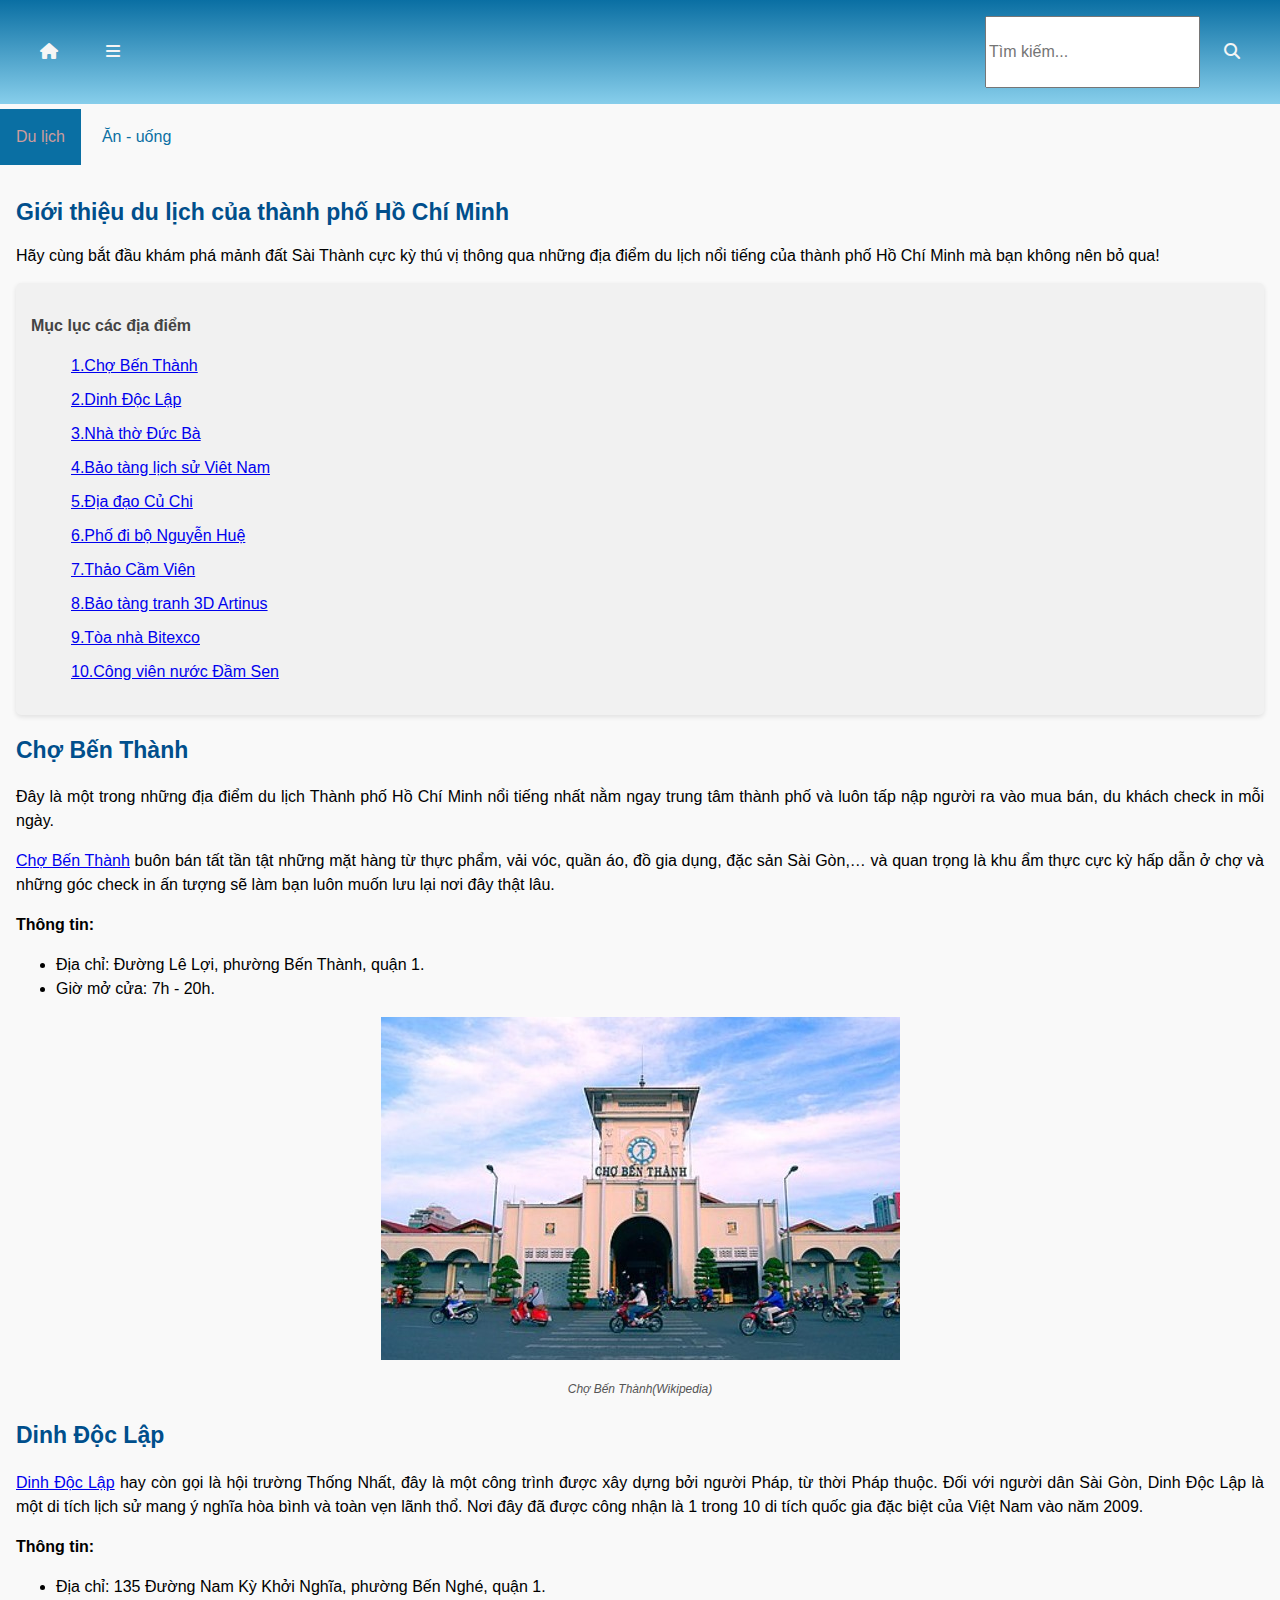
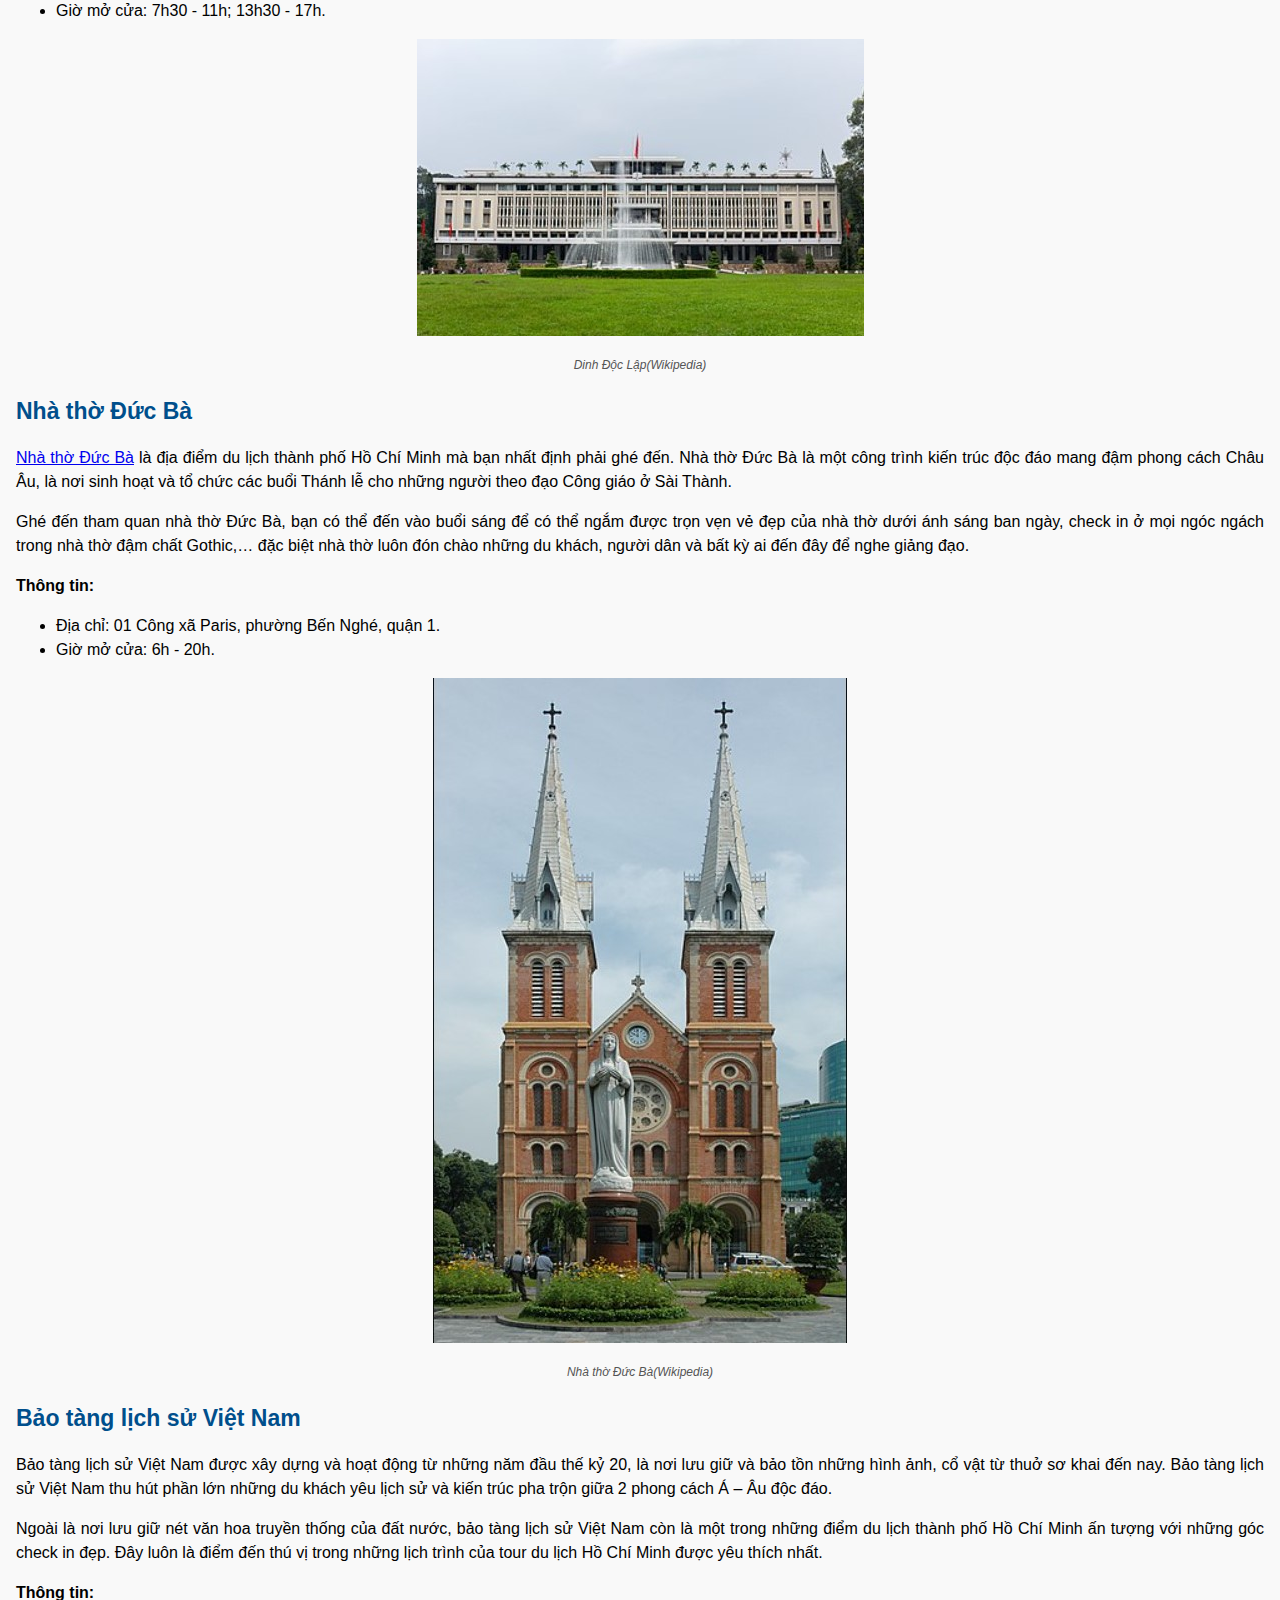
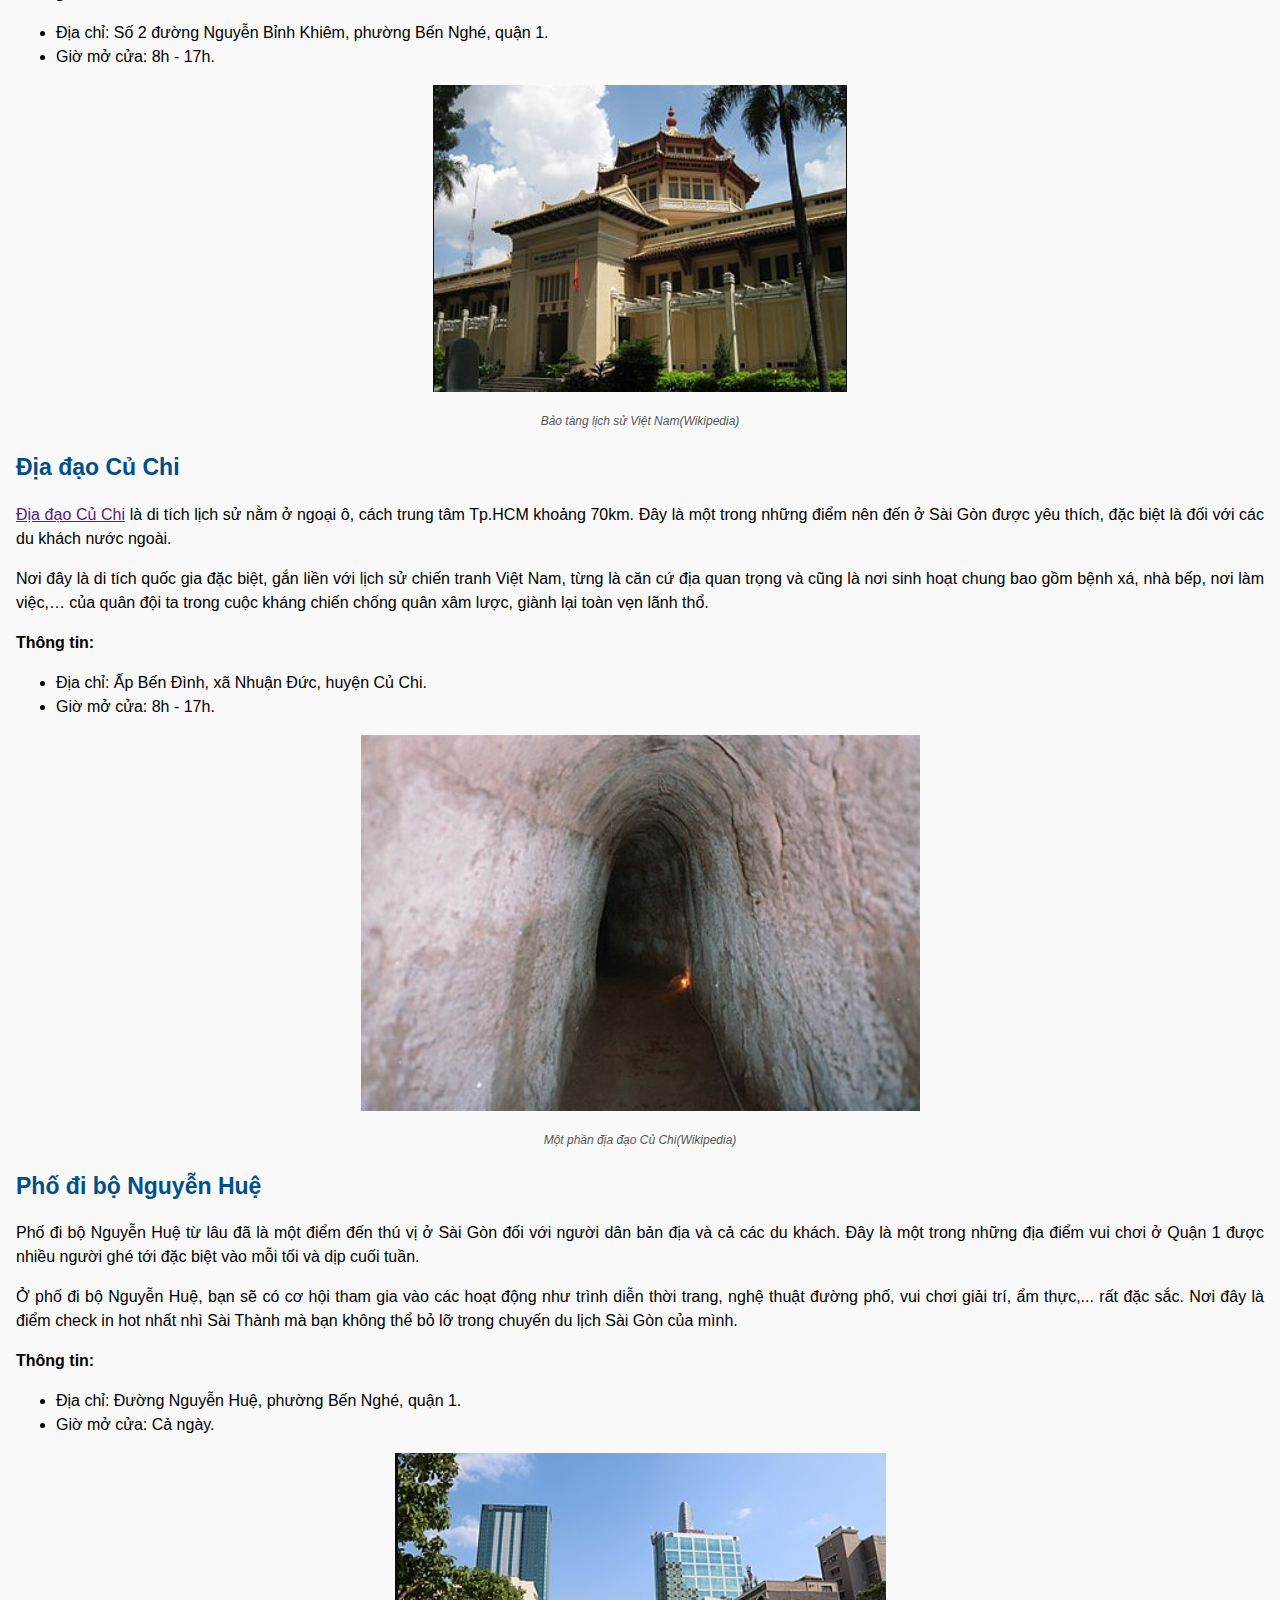
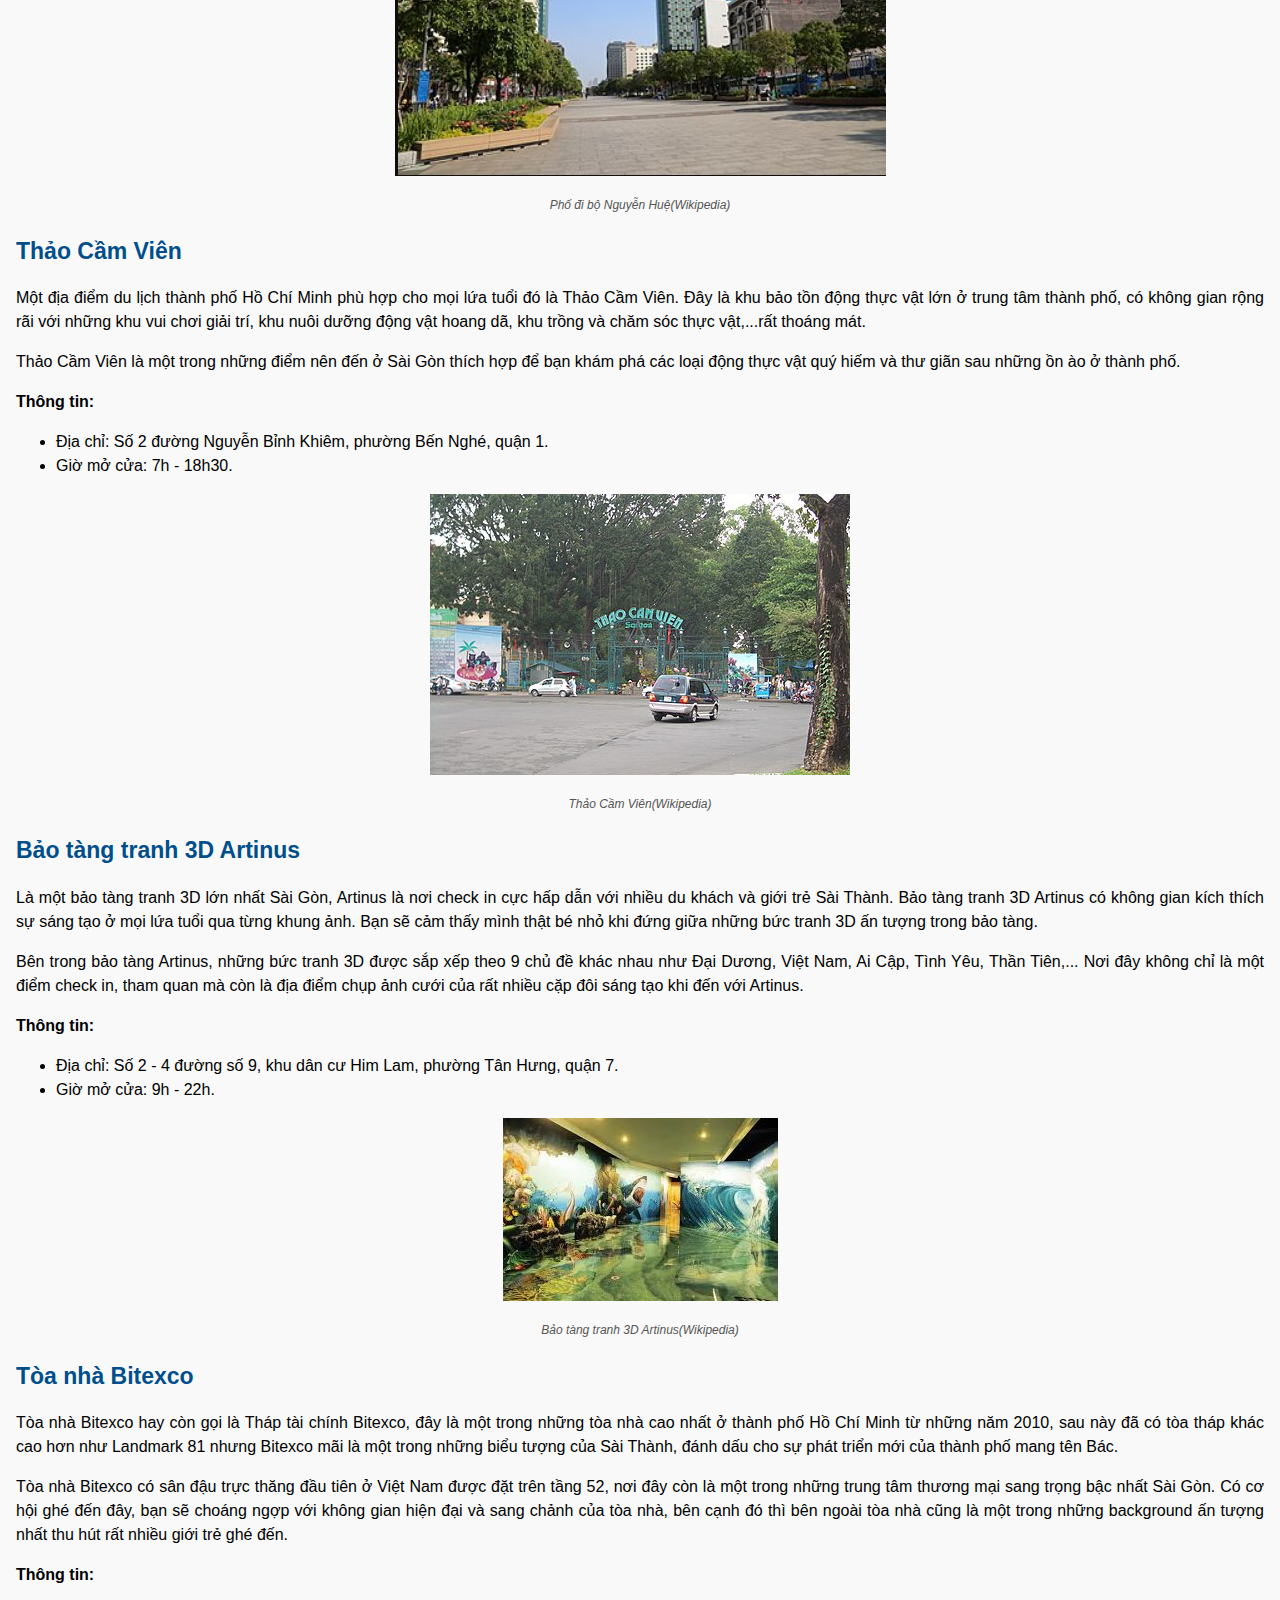
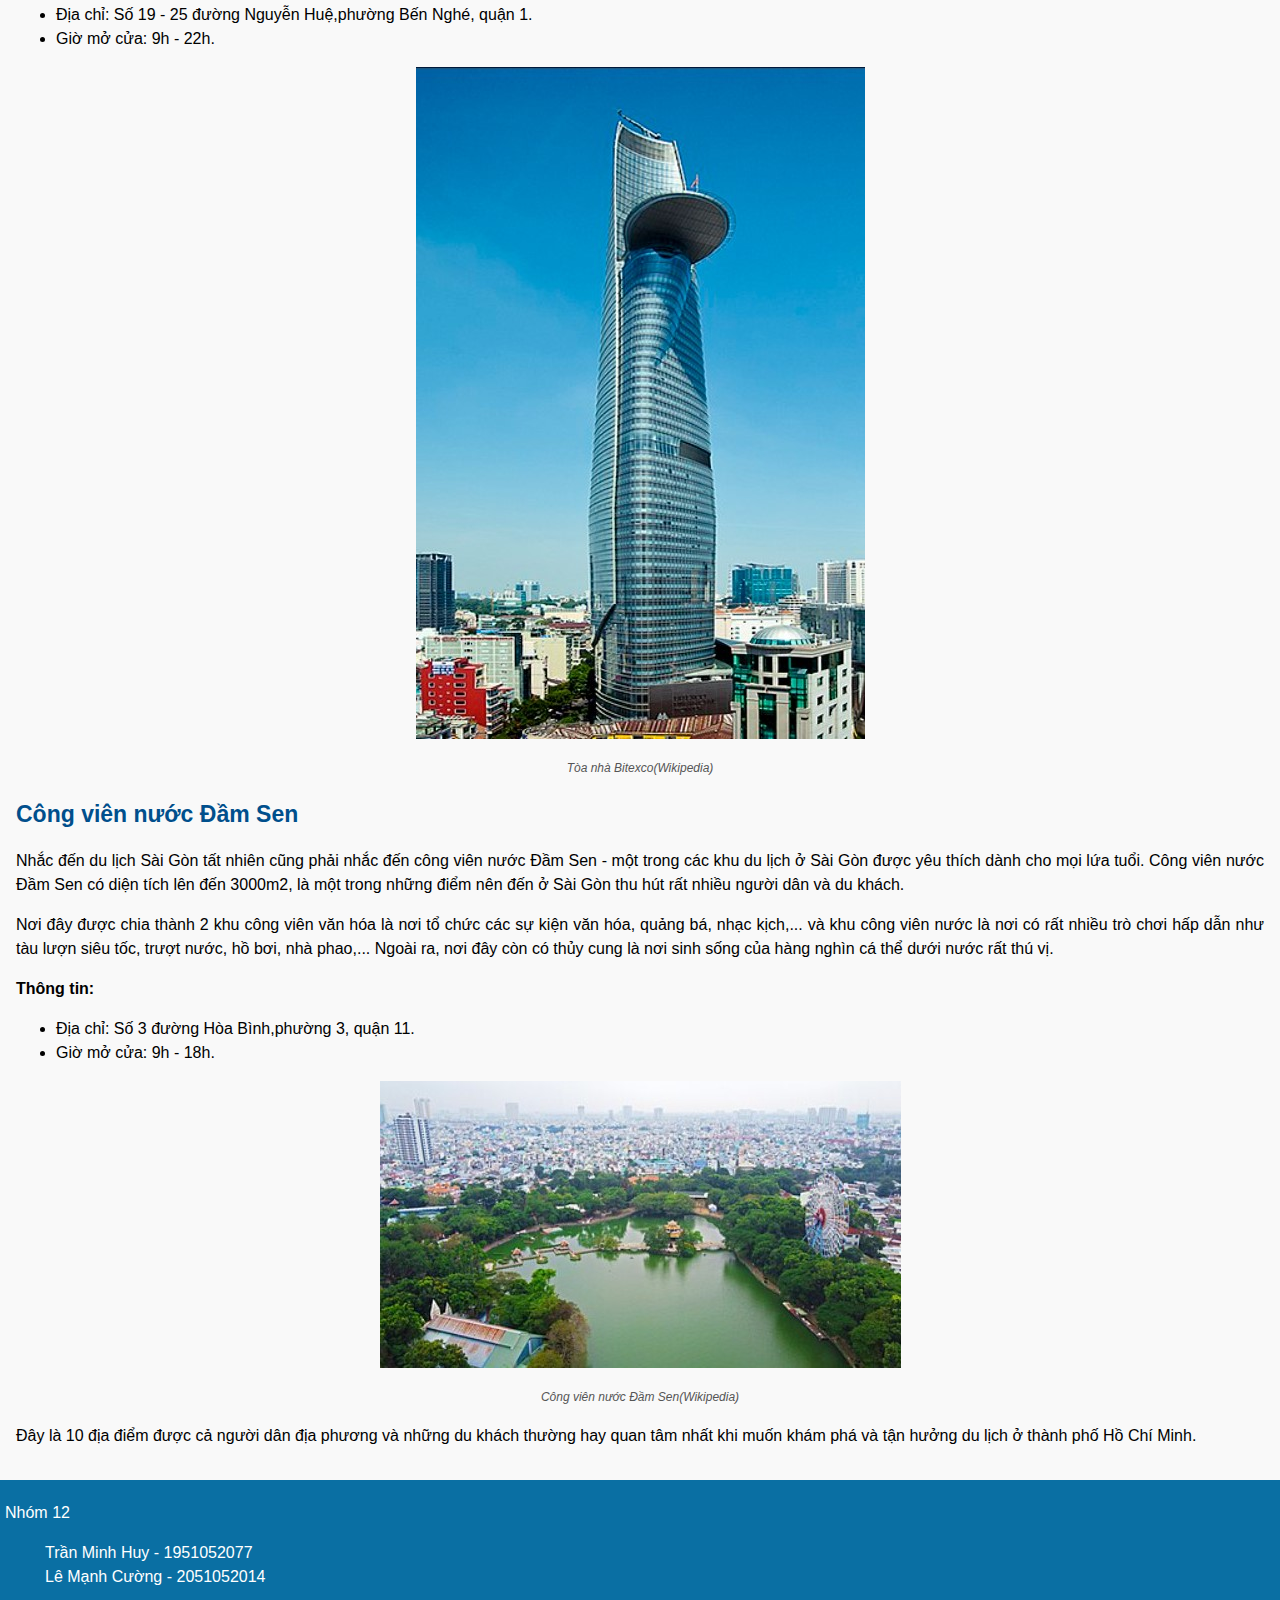
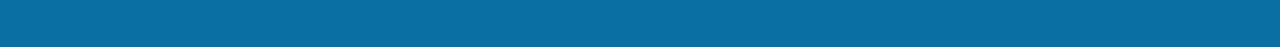
==== commit 438c3854: "update" ====
--- a/index2.html
+++ b/index2.html
@@ -101,7 +101,7 @@
                             <div>
                                 <h2 id="nha_tho_duc_ba_h2" class="font-size">Nhà thờ Đức Bà</h2>
                                 <p>
-                                    <a href="">Nhà thờ Đức Bà</a> là địa điểm du lịch thành phố Hồ Chí Minh mà bạn nhất định phải ghé đến. Nhà thờ Đức Bà là một công trình kiến trúc độc đáo mang đậm phong cách Châu Âu, là nơi sinh hoạt và tổ chức các buổi Thánh lễ cho những người theo đạo Công giáo ở Sài Thành.   
+                                    <a href="index6.html">Nhà thờ Đức Bà</a> là địa điểm du lịch thành phố Hồ Chí Minh mà bạn nhất định phải ghé đến. Nhà thờ Đức Bà là một công trình kiến trúc độc đáo mang đậm phong cách Châu Âu, là nơi sinh hoạt và tổ chức các buổi Thánh lễ cho những người theo đạo Công giáo ở Sài Thành.   
                                 </p>
                                 <p>Ghé đến tham quan nhà thờ Đức Bà, bạn có thể đến vào buổi sáng để có thể ngắm được trọn vẹn vẻ đẹp của nhà thờ dưới ánh sáng ban ngày, check in ở mọi ngóc ngách trong nhà thờ đậm chất Gothic,… đặc biệt nhà thờ luôn đón chào những du khách, người dân và bất kỳ ai đến đây để nghe giảng đạo.</p>
                                 <p><strong>Thông tin:</strong></p>
